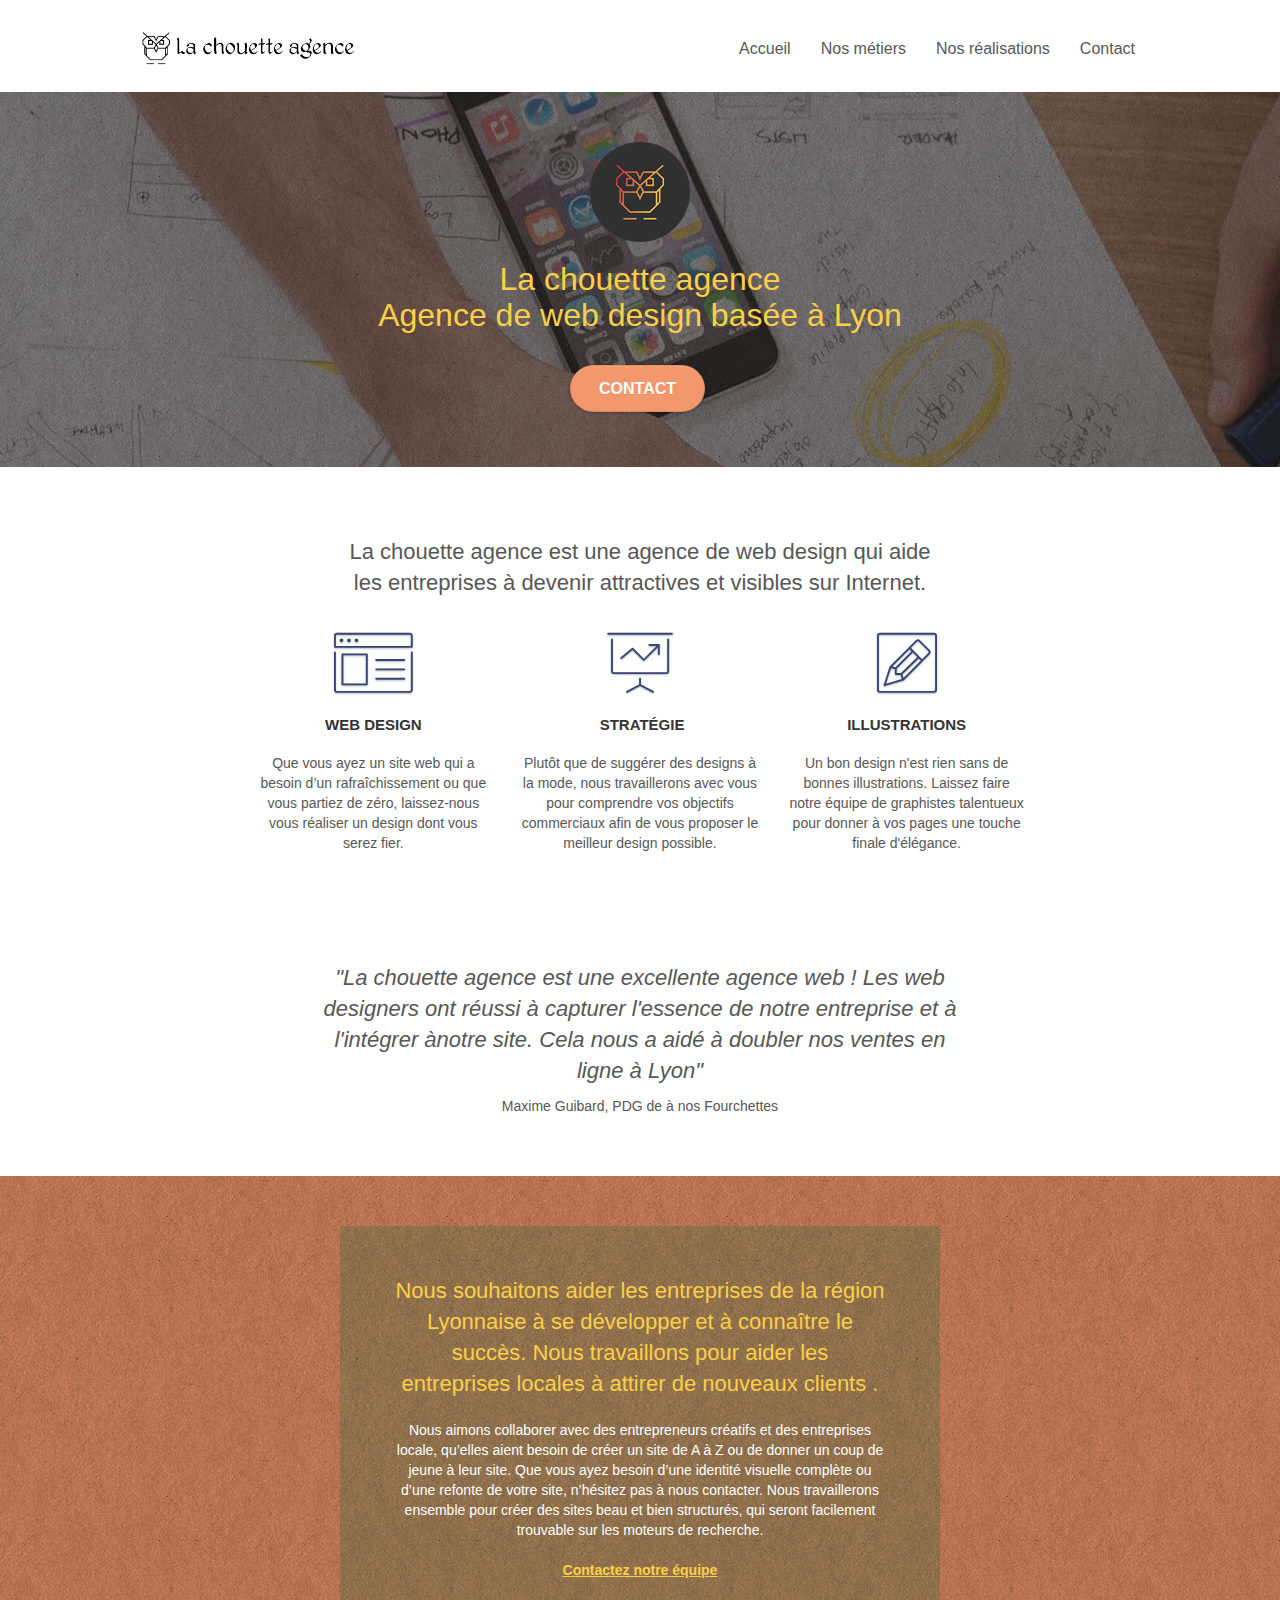
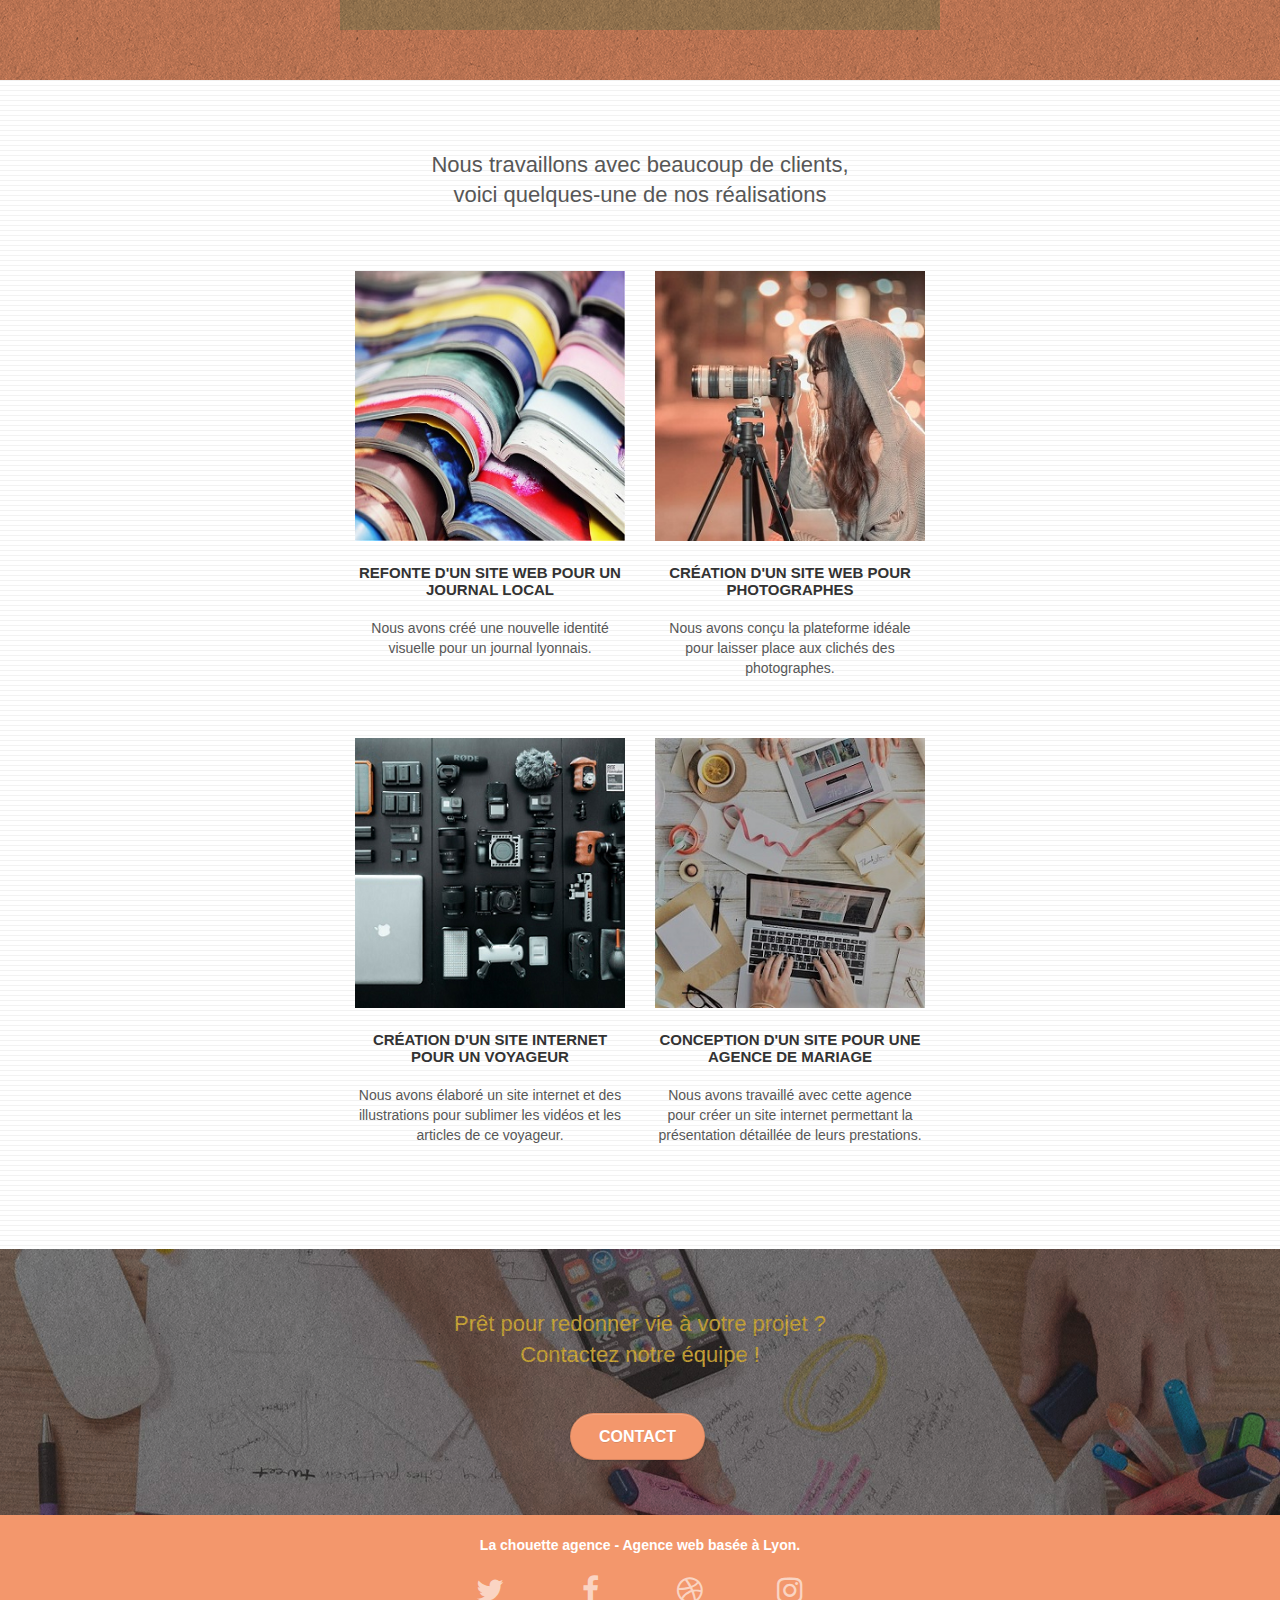
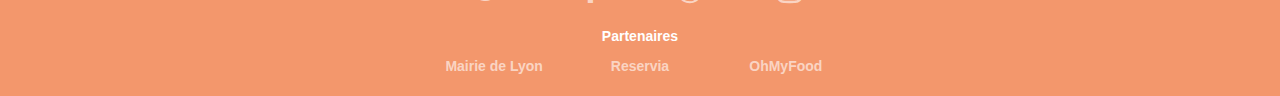
==== index.html @ bf071e31 "modification footer" ====
<!doctype html> 
<html lang="fr">
<head>
	<title>La Chouette Agence - Agence de Web Design à Lyon</title>
   
	<meta charset="utf-8">
    <meta name="description" content="La chouette agence est une entreprise de web design à Lyon qui aide les entreprises à devenir attractives et visibles sur Internet">
    <meta name="viewport" content="width=device-width, initial-scale=1.0, viewport-fit=cover">
	<meta name="robots" content="index, follow">

	<link rel="shortcut icon" type="image/ico" href="favicon.ico">    
	<link rel="canonical" href="https://marysau.github.io/MaryleneSaurat_4_16022021/"/>
	
	<link rel="stylesheet" type="text/css" href="./css/bootstrap.css">
	<link rel="stylesheet" type="text/css" href="style.css">
	<link rel="stylesheet" type="text/css" href="./css/font-awesome.css">
	<link rel="stylesheet" type="text/css" href="./css/et-line.css">
    
<!-- Analytics -->
 
<!-- Analytics END -->  
</head>

<body>
<!-- Principal conteneur -->
<div class="page-container">

<!-- bloc-0 -->
<header class="bloc bgc-white l-bloc " id="bloc-0">
	<div class="container bloc-sm">
		<nav class="navbar row">
			<div class="navbar-header">
				<a class="navbar-brand" href="index.html"><img src="img/la-chouette-agence.jpg" alt="Logo de La chouette agence" height="40" /></a>
				<!--<button id="nav-toggle" type="button" class="ui-navbar-toggle navbar-toggle" data-toggle="collapse" data-target=".navbar-1"><span class="sr-only">Toggle navigation</span><span class="icon-bar"></span><span class="icon-bar"></span><span class="icon-bar"></span></button>-->
			</div>
			<div class="collapse navbar-collapse navbar-1 special-dropdown-nav">
				<ul class="site-navigation nav navbar-nav">
					<li><a href="index.html">Accueil</a></li>
					<li><a href="#bloc-2-services">Nos métiers</a></li>
					<li><a href="#bloc-4-portfolio">Nos réalisations</a></li>
					<li><a href="contact.html">Contact</a></li>
				</ul>
			</div>
		</nav>
	</div>
</header>
<!-- bloc-0 END -->

<!-- bloc-1-presentation -->
<section class="bloc bgc-dark-slate-blue bg-banniere d-bloc bg-t-edge bloc-bg-texture texture-paper b-parallax" id="bloc-1-hero">
	<div class="container bloc-lg">
		<div class="row tight-width-whitespace">
			<div class="col-sm-12">
				<img src="img/logo-la-chouette-agence.jpg" class="center-block image-resize-mode" width="100" alt="Logo de La chouette agence"/>
				<h1 class="text-center hero-bloc-text tc-yellow">
					La chouette agence
					<br>
					Agence de web design basée à Lyon 
				</h1>
				<div class="text-center">
					<a href="contact.html" class="btn btn-lg btn-clean btn-rd cta-hero btn-atomic-tangerine" id="cta-hero">Contact</a>
				</div>
			</div>
		</div>
	</div>
</section>
<!-- bloc-1-presentation END -->

<!-- bloc-2-services -->
<section class="bloc bgc-white l-bloc" id="bloc-2-services">
	<div class="container bloc-md">
		<div class="row">
			<div class="col-sm-12 text-center">
				<h2>
					La chouette agence est une agence de web design qui aide <br>les entreprises à devenir attractives et visibles sur Internet.
				</h2>
			</div>
		</div>
		<div class="row voffset-lg med-width-whitespace">
			<div class="col-sm-4">
				<div class="text-center">
					<span class="et-icon-browser sm-shadow icon-dark-slate-blue icons icon-lg"></span>
				</div>
				<h3 class="mg-md text-center">
					Web design
				</h3>
				<p class="text-center ">
					Que vous ayez un site web qui a besoin d&rsquo;un rafraîchissement ou que vous partiez de zéro, laissez-nous vous réaliser un design dont vous serez fier.
				</p>
			</div>
			<div class="col-sm-4">
				<div class="text-center">
					<span class="et-icon-presentation sm-shadow icon-dark-slate-blue icons icon-lg"></span>
				</div>
				<h3 class="mg-md text-center">
					&nbsp;Stratégie
				</h3>
				<p class="text-center ">
					Plutôt que de suggérer des designs à la mode, nous travaillerons avec vous pour comprendre vos objectifs commerciaux afin de vous proposer le meilleur design possible.<br>
				</p>
			</div>
			<div class="col-sm-4">
				<div class="text-center">
					<span class="et-icon-edit sm-shadow icon-dark-slate-blue icons icon-lg"></span>
				</div>
				<h3 class="mg-md text-center">
					Illustrations
				</h3>
				<p class="text-center ">
					Un bon design n'est rien sans de bonnes illustrations. Laissez faire notre équipe de graphistes talentueux pour donner à vos pages une touche finale d'élégance.
				</p>
			</div>
		</div>
		<div class="row voffset-lg voffset">
			<div class="col-xs-12 col-md-8 col-md-offset-2 text-center">
				<h2>
					<em>
					"La chouette agence est une excellente agence web !
					Les web designers ont réussi à capturer l'essence de notre entreprise et à l'intégrer ànotre site.
					Cela nous a aidé à doubler nos ventes en ligne à Lyon"
					</em>
				</h2>
				<p>Maxime Guibard, PDG de à nos Fourchettes</p>
			</div>
		</div>
	</div>
</section>
<!-- bloc-2-services END -->

<!-- bloc-3-what-i-do -->
<section class="bloc tc-white bgc-atomic-tangerine bg-presentation d-bloc bloc-bg-texture texture-paper b-parallax" id="bloc-3-what-i-do">
	<div class="container bloc-lg">
		<div class="row tight-width-whitespace black-background">
			<div class="col-sm-12">
				<h2 class="mg-md text-center tc-yellow">
					Nous souhaitons aider les entreprises de la région Lyonnaise à se développer et à connaître le succès. Nous travaillons pour aider les entreprises locales à attirer de nouveaux clients .<br>
				</h2>
				<p class="text-center white">
					Nous aimons collaborer avec des entrepreneurs créatifs et des entreprises locale, qu’elles aient besoin de créer un site de A à Z ou de donner un coup de jeune à leur site. Que vous ayez besoin d’une identité visuelle complète ou d’une refonte de votre site, n’hésitez pas à nous contacter. Nous travaillerons ensemble pour créer des sites beau et bien structurés, qui seront facilement trouvable sur les moteurs de recherche. <br><br><a class="tc-yellow bold-link" href="page2.html">Contactez notre équipe</a><br>
				</p>
			</div>
		</div>
	</div>
</section>
<!-- bloc-3-what-i-do END -->

<!-- bloc-4-portfolio -->
<section class="bloc bgc-white bg-lines-h2-bg bg-repeat l-bloc" id="bloc-4-portfolio">
	<div class="container bloc-lg">
		<div class="row">
			<div class="col-sm-12 text-center">
				<h2>
					Nous travaillons avec beaucoup de clients,<br> voici quelques-une de nos réalisations
				</h2>
			</div>
		</div>
		<div class="row tight-width-whitespace portfolio-row">
			<div class="col-sm-6">
				<a href="#" data-lightbox="img/image-journaux.jpg" data-gallery-id="gallery-1" data-caption="Refonte d'un site web pour un journal local" data-frame="snapshot-lb">
					<img src="img/image-journaux.jpg" alt="Image de journaux" loading="lazy" class="img-responsive portfolio-thumb"/>
				</a>
				<h3 class="mg-md text-center">
					Refonte d'un site web pour un journal local
				</h3>
				<p class="text-center">
					Nous avons créé une nouvelle identité visuelle pour un journal lyonnais.
				</p>
			</div>
			<div class="col-sm-6">
				<a href="#" data-lightbox="img/image-photographe.jpg" data-gallery-id="gallery-1" data-caption="Création d'un site web pour photographes" data-frame="snapshot-lb">
					<img src="img/image-photographe.jpg" alt="Image d'une photographe" loading="lazy" class="img-responsive portfolio-thumb"/>
				</a>
				<h3 class="mg-md text-center">
					Création d'un site web pour photographes
				</h3>
				<p class="text-center">
					Nous avons conçu la plateforme idéale pour laisser place aux clichés des photographes.
				</p>
			</div>
		</div>
		<div class="row tight-width-whitespace portfolio-row">
			<div class="col-sm-6">
				<a href="#" data-lightbox="img/image-materiel-voyage.jpg" data-gallery-id="gallery-1" data-caption="Création d'un site internet pour un voyageur" data-frame="snapshot-lb">
					<img src="img/image-materiel-voyage.jpg" alt="Image de matériel de voyage" loading="lazy" class="img-responsive portfolio-thumb"/>
				</a>
				<h3 class="mg-md text-center">
					Création d'un site internet pour un voyageur
				</h3>
				<p class="text-center">
					Nous avons élaboré un site internet et des illustrations pour sublimer les vidéos et les articles de ce voyageur.
				</p>
			</div>
			<div class="col-sm-6">
				<a href="#" data-lightbox="img/image-agence-mariage.jpg" data-gallery-id="gallery-1" data-caption="Conception d'un site pour une agence de mariage" data-frame="snapshot-lb">
					<img src="img/image-agence-mariage.jpg" alt="Image d'un bureau avec matériel de travail" loading="lazy" class="img-responsive portfolio-thumb"/>
				</a>
				<h3 class="mg-md text-center">
					Conception d'un site pour une agence de mariage
				</h3>
				<p class="text-center">
					Nous avons travaillé avec cette agence pour créer un site internet permettant la présentation détaillée de leurs prestations.
				</p>
			</div>
		</div>
	</div>
</section>
<!-- bloc-4-portfolio END -->

<!-- bloc-5-cta -->
<section class="bloc bgc-dark-slate-blue bg-banniere d-bloc bloc-bg-texture texture-paper" id="bloc-5-cta">
	<div class="container bloc-lg">
		<div class="row">
			<h2 class="mg-md text-center tc-yellow">
				Prêt pour redonner vie à votre projet ?<br>Contactez notre équipe !
			</h2>
			<div class="col-sm-12 text-center">
				<a href="contact.html" class="btn btn-atomic-tangerine btn-clean btn-rd btn-lg cta-hero">Contact</a>
			</div>
		</div>
	</div>
</section>
<!-- bloc-5-cta END -->

<!-- Footer - bloc-8 -->
<footer class="bloc bgc-atomic-tangerine d-bloc" id="bloc-8">
	<div class="container bloc-sm">
		<div class="row">
			<div class="col-sm-12">
				<p class="text-center white bold">
					La chouette agence - Agence web basée à Lyon.<br>
				</p>
				<div class="row row-no-gutters social">
					<div class="col-sm-3">
						<div class="text-center">
							<a class="social" href="https://www.twitter.com" title="Twitter"><span class="fa fa-twitter icon-md"></span></a>
						</div>
					</div>
					<div class="col-sm-3">
						<div class="text-center">
							<a class="social" href="https://www.facebook.com" title="Facebook" target="_blank" rel="noreferrer noopener"><span class="fa fa-facebook icon-md"></span></a>
						</div>
					</div>
					<div class="col-sm-3">
						<div class="text-center">
							<a class="social" href="https://www.dribbble.com" title="Dribble" target="_blank" rel="noreferrer noopener"><span class="fa fa-dribbble icon-md"></span></a>
						</div>
					</div>
					<div class="col-sm-3">
						<div class="text-center">
							<a class="social" href="https://www.instagram.com" title="Instagram" target="_blank" rel="noreferrer noopener"><span class="fa fa-instagram icon-md"></span></a>
						</div>
					</div>
				</div>
			</div>
			<!--<div class="row">-->
			<div class="col-sm-12 ">
				<p class="text-center white bold">
					Partenaires
				</p>
				<div class="row row-no-gutters partenaire">
					<div class="col-sm-3">
						<div class="text-center">
							<a class="partenaire-a" href="#" title="Mairie de Lyon" target="_blank" rel="noreferrer noopener">Mairie de Lyon</a>
						</div>
					</div>
					<div class="col-sm-3">
						<div class="text-center">
							<a class="partenaire-a" href="#" title="Reservia" target="_blank" rel="noreferrer noopener">Reservia</a>
						</div>
					</div>
					<div class="col-sm-3">
						<div class="text-center">
							<a class="partenaire-a" href="#" title="OhMyFood" target="_blank" rel="noreferrer noopener">OhMyFood</a>
						</div>
					</div>
				</div>	
			</div>
		</div>
	</div>
</footer>
<!-- Footer - bloc-8 END -->
</div>
<!-- Principal conteneur END -->
 
<!-- JavaScript -->
<script src="./js/jquery-2.1.0.js" defer></script>
<script src="./js/bootstrap.js" defer></script>
<script src="./js/blocs.js" defer></script>
<script src="./js/jquery.touchSwipe.js" defer></script>
<script src="./js/gmaps.js" defer></script>
<!-- JavaScript END -->

</body>
</html>
---- style.css ----
body {
    margin: 0;
    padding: 0;
    background: #FFF;
    overflow-x: hidden;
    -webkit-font-smoothing: antialiased;
    -moz-osx-font-smoothing: grayscale;
}

a,
button {
    transition: all .3s ease-in-out;
    outline: none!important;
}

a:hover {
    text-decoration: none;
    cursor: pointer;
}

#page-loading-blocs-notifaction {
    position: fixed;
    top: 0;
    bottom: 0;
    width: 100%;
    z-index: 100000;
    background: #FFFFFF url("img/pageload-spinner.gif") no-repeat center center;
}

.bloc {
    width: 100%;
    clear: both;
    background: 50% 50% no-repeat;
    padding: 0 50px;
    -webkit-background-size: cover;
    -moz-background-size: cover;
    -o-background-size: cover;
    background-size: cover;
    position: relative;
}

.bloc .container {
    padding-left: 0;
    padding-right: 0;
}

.bloc-lg {
    padding: 50px 50px;
}

.bloc-md {
    padding: 50px;
}

.bloc-sm {
    padding: 20px 50px;
}

.bg-center,
.bg-l-edge,
.bg-r-edge,
.bg-t-edge,
.bg-b-edge,
.bg-tl-edge,
.bg-bl-edge,
.bg-tr-edge,
.bg-br-edge,
.bg-repeat {
    -webkit-background-size: auto!important;
    -moz-background-size: auto!important;
    -o-background-size: auto!important;
    background-size: auto!important;
}

.bg-repeat {
    background: repeat;
}

.bg-t-edge {
    background: top no-repeat;
}

.bloc-bg-texture::before {
    content: "";
    background-size: 2px 2px;
    position: absolute;
    top: 0;
    bottom: 0;
    left: 0;
    right: 0;
}

.texture-paper::before {
    background: url("img/texture-paper.jpg");
    background-size: 280px 280px;
}

.b-parallax {
    background-attachment: fixed;
}

.d-bloc {
    color: rgba(255, 255, 255, .7);
}

.d-bloc button:hover {
    color: rgba(255, 255, 255, .9);
}

.d-bloc .icon-round,
.d-bloc .icon-square,
.d-bloc .icon-rounded,
.d-bloc .icon-semi-rounded-a,
.d-bloc .icon-semi-rounded-b {
    border-color: rgba(255, 255, 255, .9);
}

.d-bloc .divider-h span {
    border-color: rgba(255, 255, 255, .2);
}

.d-bloc .a-btn,
.d-bloc .navbar a,
.d-bloc .navbar-brand,
.d-bloc a .icon-sm,
.d-bloc a .icon-md,
.d-bloc a .icon-lg,
.d-bloc a .icon-xl,
.d-bloc h1 a,
.d-bloc h2 a,
.d-bloc h3 a,
.d-bloc h4 a,
.d-bloc h5 a,
.d-bloc h6 a,
.d-bloc p a {
    color: rgba(255, 255, 255, .6);
}

.d-bloc .a-btn:hover,
.d-bloc .navbar a:hover,
.d-bloc .navbar-brand:hover,
.d-bloc a:hover .icon-sm,
.d-bloc a:hover .icon-md,
.d-bloc a:hover .icon-lg,
.d-bloc a:hover .icon-xl,
.d-bloc h1 a:hover,
.d-bloc h2 a:hover,
.d-bloc h3 a:hover,
.d-bloc h4 a:hover,
.d-bloc h5 a:hover,
.d-bloc h6 a:hover,
.d-bloc p a:hover {
    color: rgba(255, 255, 255, 1);
}

.d-bloc .navbar-toggle .icon-bar {
    background: rgba(255, 255, 255, 1);
}

.d-bloc .btn-wire,
.d-bloc .btn-wire:hover {
    color: rgba(255, 255, 255, 1);
    border-color: rgba(255, 255, 255, 1);
}

.d-bloc .panel {
    color: rgba(0, 0, 0, .5);
}

.d-bloc .panel button:hover {
    color: rgba(0, 0, 0, .7);
}

.d-bloc .panel icon {
    border-color: rgba(0, 0, 0, .7);
}

.d-bloc .panel .divider-h span {
    border-color: rgba(0, 0, 0, .1);
}

.d-bloc .panel .a-btn {
    color: rgba(0, 0, 0, .6);
}

.d-bloc .panel .a-btn:hover {
    color: rgba(0, 0, 0, 1);
}

.d-bloc .panel .btn-wire,
.d-bloc .panel .btn-wire:hover {
    color: rgba(0, 0, 0, .7);
    border-color: rgba(0, 0, 0, .3);
}

.d-bloc .panel,
.l-bloc {
    color: rgba(0, 0, 0, .5);
}

.d-bloc .panel button:hover,
.l-bloc button:hover {
    color: rgba(0, 0, 0, .7);
}

.l-bloc .icon-round,
.l-bloc .icon-square,
.l-bloc .icon-rounded,
.l-bloc .icon-semi-rounded-a,
.l-bloc .icon-semi-rounded-b {
    border-color: rgba(0, 0, 0, .7);
}

.d-bloc .panel .divider-h span,
.l-bloc .divider-h span {
    border-color: rgba(0, 0, 0, .1);
}

.d-bloc .panel .a-btn,
.l-bloc .a-btn,
.l-bloc .navbar a,
.l-bloc .navbar-brand,
.l-bloc a .icon-sm,
.l-bloc a .icon-md,
.l-bloc a .icon-lg,
.l-bloc a .icon-xl,
.l-bloc h1 a,
.l-bloc h2 a,
.l-bloc h3 a,
.l-bloc h4 a,
.l-bloc h5 a,
.l-bloc h6 a,
.l-bloc p a {
    color: rgba(0, 0, 0, .6);
}

.d-bloc .panel .a-btn:hover,
.l-bloc .a-btn:hover,
.l-bloc .navbar a:hover,
.l-bloc .navbar-brand:hover,
.l-bloc a:hover .icon-sm,
.l-bloc a:hover .icon-md,
.l-bloc a:hover .icon-lg,
.l-bloc a:hover .icon-xl,
.l-bloc h1 a:hover,
.l-bloc h2 a:hover,
.l-bloc h3 a:hover,
.l-bloc h4 a:hover,
.l-bloc h5 a:hover,
.l-bloc h6 a:hover,
.l-bloc p a:hover {
    color: rgba(0, 0, 0, 1);
}

.l-bloc .navbar-toggle .icon-bar {
    color: rgba(0, 0, 0, .6);
}

.d-bloc .panel .btn-wire,
.d-bloc .panel .btn-wire:hover,
.l-bloc .btn-wire,
.l-bloc .btn-wire:hover {
    color: rgba(0, 0, 0, .7);
    border-color: rgba(0, 0, 0, .3);
}

.voffset {
    margin-top: 30px;
}

.voffset-lg {
    margin-top: 80px;
}

.row-no-gutters {
    margin-right: 0;
    margin-left: 0;
}

.row.row-no-gutters > [class^="col-"],
.row.row-no-gutters > [class*=" col-"] {
    padding-right: 0;
    padding-left: 0;
}

#bloc-1-hero h1 {
    font-size: 32px;
}

.navbar {
    margin-bottom: 0;
    z-index: 1;
}

.navbar-brand {
    height: auto;
    padding: 3px 15px;
    font-size: 25px;
    font-weight: normal;
    font-weight: 600;
    line-height: 44px;
}

.navbar-brand img {
    max-height: 200px;
    margin: 0 5px 0 0;
    display: inline;
}

.navbar-brand img[src$=svg] {
    min-width: 100px;
}

.nav-center .navbar-brand img {
    margin: 0;
}

.navbar .nav {
    padding-top: 2px;
    margin-right: -16px;
    float: right;
    z-index: 1;
}

.nav > li {
    float: left;
    margin-top: 4px;
    font-size: 16px;
}

.navbar-nav .open .dropdown-menu > li > a {
    text-align: inherit;
}

.nav > li a:hover,
.nav > li a:focus {
    background: transparent;
}

.navbar-toggle {
    margin: 10px 10px 0 0;
    border: 0px;
}

.navbar-toggle:hover {
    background: transparent!important;
}

.navbar-toggle .icon-bar {
    background-color: rgba(0, 0, 0, .5);
    width: 26px;
}

.nav-invert .navbar .nav {
    float: left;
}

.nav-invert .navbar-header,
.nav-invert .navbar-brand {
    float: right;
    position: relative;
    z-index: 2;
}

@media (min-width: 768px) {
    .site-navigation {
        position: absolute;
        top: 50%;
        right: 20px;
        transform: translate(0, -50%);
        -webkit-transform: translateY(-50%);
    }
    .nav > li .dropdown-menu a,
    .nav > li .dropdown-menu a:hover {
        color: #484848;
    }
    .nav-invert .site-navigation {
        left: 0;
        right: 0;
    }
    .nav-center {
        text-align: center;
    }
    .nav-center .navbar-header {
        width: 100%;
    }
    .nav-center .navbar-header,
    .nav-center .navbar-brand,
    .nav-center .nav > li {
        float: none;
        display: inline-block;
    }
    .nav-center .site-navigation {
        position: relative;
        width: 100%;
        right: 0;
        margin-right: 0px;
        margin-top: 20px;
    }
    .nav-center.mini-nav .navbar-toggle {
        float: none;
        margin: 10px auto 0;
    }
}

.nav > li > .dropdown a {
    background: none!important;
    display: block;
    padding: 14px 15px;
}

nav .caret {
    margin: 0 5px;
}

.dropdown-menu .dropdown-menu {
    top: -8px;
    left: 100%;
}

.dropdown-menu .dropmenu-flow-right {
    top: 100%;
    left: 0;
    margin-left: -1px;
    border-top-left-radius: 0;
    border-top-right-radius: 0;
}

.dropdown-menu .dropdown span {
    border: 4px solid black;
    border-top-color: transparent;
    border-right-color: transparent;
    border-bottom-color: transparent;
    margin: 6px -5px 0 0!important;
    float: right;
}

.mg-md {
    margin-top: 10px;
    margin-bottom: 20px;
}

.mg-lg {
    margin-top: 10px;
    margin-bottom: 40px;
}

.btn {
    margin: 0 5px 5px 0;
}

.btn.pull-right {
    margin: 0 0 5px 5px;
}

.btn-d,
.btn-d:hover,
.btn-d:focus {
    color: #FFF;
    background: rgba(0, 0, 0, .3);
}

button {
    outline: none!important;
}

.btn-rd {
    border-radius: 40px;
}

.btn-clean {
    border: 1px solid rgba(0, 0, 0, .08);
    border-bottom-color: rgba(0, 0, 0, .1);
    text-shadow: 0 1px 0 rgba(0, 0, 1, .1);
    box-shadow: 0 1px 3px rgba(0, 0, 1, .25), inset 0 1px 0 0 rgba(255, 255, 255, .15);
}

.icon-md {
    font-size: 30px!important;
}

.icon-lg {
    font-size: 60px!important;
}

.sm-shadow {
    text-shadow: 0 1px 2px rgba(0, 0, 0, .3);
}

.panel-sq,
.panel-sq .panel-heading,
.panel-sq .panel-footer {
    border-radius: 0;
}

.panel-rd {
    border-radius: 30px;
}

.panel-rd .panel-heading {
    border-radius: 29px 29px 0 0;
}

.panel-rd .panel-footer {
    border-radius: 0 0 29px 29px;
}

.form-control {
    border-color: rgba(0, 0, 0, .1);
    box-shadow: none;
}

.scrollToTop {
    width: 40px;
    height: 40px;
    position: fixed;
    bottom: 20px;
    right: 20px;
    opacity: 0;
    z-index: 500;
    transition: all .3s ease-in-out;
}

.scrollToTop span {
    margin-top: 6px;
}

.showScrollTop {
    font-size: 14px;
    opacity: 1;
}

a[data-lightbox] {
    position: relative;
    display: block;
    text-align: center;
}

a[data-lightbox]:hover::before {
    content: "+";
    font-family: "HelveticaNeue-Light", "Helvetica Neue Light", "Helvetica Neue", Helvetica, Arial;
    font-size: 32px;
    width: 50px;
    height: 50px;
    margin-left: -25px;
    border-radius: 50%;
    background: rgba(0, 0, 0, .6);
    color: #FFF;
    font-weight: 100;
    z-index: 1;
    position: absolute;
    top: 50%;
    transform: translateY(-50%);
    -webkit-transform: translateY(-50%);
}

a[data-lightbox]:hover img {
    opacity: 0.6;
    -webkit-animation-fill-mode: none;
    animation-fill-mode: none;
}

#lightbox-modal {
    display: flex;
    align-items: center;
}

#lightbox-modal .modal-dialog {
    width: 90%;
    max-width: 900px;
    margin: 0 auto 0;
}

#lightbox-modal .modal-dialog img {
    max-height: 90vh;
    margin: 0 auto;
}

.lightbox-caption {
    padding: 20px;
    color: #FFF;
    background: rgba(0, 0, 0, .5);
    position: absolute;
    left: 15px;
    right: 15px;
    bottom: 5px;
}

.close-lightbox {
    color: #FFF;
    font-size: 30px;
    position: absolute;
    top: 20px;
    right: 20px;
    z-index: 20;
    background: rgba(0, 0, 0, .5);
    border: none;
    line-height: 30px;
    padding: 0 9px 5px;
    opacity: 0.3;
}

.close-lightbox:hover,
.next-lightbox:hover,
.prev-lightbox:hover {
    opacity: 1.0;
    color: #FFF;
}

.next-lightbox,
.prev-lightbox {
    font-size: 20px;
    color: rgba(255, 255, 255, .9);
    background: rgba(0, 0, 0, .5);
    transition: all .2s ease-in-out;
    position: absolute;
    top: 45%;
    z-index: 1;
    opacity: 0.4;
}

.next-lightbox {
    padding: 6px 8px 1px 13px;
    right: 25px;
}

.prev-lightbox {
    padding: 6px 13px 1px 10px;
    left: 25px;
}

.snapshot-lb .modal-body {
    padding-bottom: 45px;
}

.snapshot-lb .lightbox-caption {
    padding: 0;
    color: rgba(0, 0, 0, .5);
    background: none;
}

h1,
h2,
h3,
h4,
h5,
h6,
p,
label,
.btn,
a {
    font-family: "helvetica";
    font-weight: 400;
    color: #575757!important;
}

.container {
    max-width: 1000px;
}

.hero-bloc-text {
    font-size: 38px;
}

.hero-bloc-text-sub {
    font-size: 36px;
}

.statement-bloc-text {
    line-height: 26px;
    font-style: italic;
    font-size: 20px;
    text-align: center;
    font-weight: lighter;
    max-width: 520px;
    margin: auto auto auto auto;
}

p {
    font-size: 14px;
}

.tight-width-whitespace {
    max-width: 600px;
    margin: auto auto auto auto;
}

.h1 {
    font-size: 20px;
    font-family: "Open Sans";
}

.cta-hero {
    margin-top: 22px;
    color: #FFFFFF!important;
    text-transform: uppercase;
    padding: 12px 28px 12px 28px;
    font-size: 16px;
    font-weight: 700;
}

.social {
    max-width: 400px;
    margin: 20px auto 20px auto;
}

.partenaire {
    max-width: 500px;
    margin: auto auto auto auto;
    display: flex;
    justify-content: space-evenly;
}

.partenaire-a {
    color: rgba(255, 255, 255, .6)!important;
    font-weight: bold;
}

.partenaire-a:hover {
    color: white!important;
}

h2 {
    font-size: 22px;
    line-height: 1.4em;
}

h3 {
    font-size: 15px;
    text-transform: uppercase;
    font-weight: 700;
    color: #333333!important;
}

.med-width-whitespace {
    max-width: 800px;
    margin: auto auto auto auto;
    box-shadow: 0px 0px 0px #000000;
}

h1 {
    color: #333333!important;
}

h4 {
    color: #333333!important;
}

.icons {
    margin-bottom: 14px;
    margin-top: 24px;
}

.white {
    color: #FFFFFF!important;
}

.portfolio-thumb {
    margin-bottom: 24px;
}

.portfolio-row {
    margin-bottom: 44px;
    margin-top: 50px;
}

.avatar {
    box-shadow: 0px 4px 9px rgba(0, 0, 0, 0.3);
}

.black-background {
    background-color: rgba(165, 147, 99, 0.7);
    padding: 40px 40px 40px 40px;
}

.bold-link {
    font-weight: 900;
    text-decoration: underline!important;
}

.bold {
    font-weight: bold;
}

.bgc-white {
    background-color: #FFFFFF;
}

.bgc-dark-slate-blue {
    background-color: #364577;
}

.bgc-atomic-tangerine {
    background-color: #F3976C;
}

.tc-white {
    color: #F3976C!important;
}

.tc-yellow {
    color: #FCCF47!important;
}

.btn-atomic-tangerine {
    background: #F3976C;
    color: #FFFFFF!important;
}

.btn-atomic-tangerine:hover {
    background: #c27956!important;
    color: #FFFFFF!important;
}

.ltc-white {
    color: #FFFFFF!important;
}

.ltc-white:hover {
    color: #cccccc!important;
}

.ltc-atomic-tangerine {
    color: #F3976C!important;
}

.ltc-atomic-tangerine:hover {
    color: #c27956!important;
}

.icon-dark-slate-blue {
    color: #364577!important;
    border-color: #364577!important;
}

.bg-dots-bg {
    background-image: url("img/dots-bg.jpg");
}

.bg-lines-h2-bg {
    background-image: url("img/lines-h2-bg.jpg");
}

.bg-banniere {
    background-image: url("img/la-chouette-agence-banniere.jpg");
}

.bg-presentation {
    background-image: url("img/image-de-presentation.jpg");
}

@media (max-width: 1024px) {
    .bloc {
        padding-left: 20px;
        padding-right: 20px;
    }
    .bloc.full-width-bloc,
    .bloc-tile-2.full-width-bloc .container,
    .bloc-tile-3.full-width-bloc .container,
    .bloc-tile-4.full-width-bloc .container {
        padding-left: 0;
        padding-right: 0;
    }
}

@media (max-width: 992px) and (min-width: 768px) {
    .navbar .nav {
        max-width: 80%
    }
    .nav-center.navbar .nav {
        max-width: 100%
    }
}

@media only screen and (min-device-width: 768px) and (max-device-width: 1024px) and (orientation: landscape) {
    .b-parallax {
        background-attachment: scroll;
    }
}

@media only screen and (min-device-width: 1024px) and (max-device-width: 1366px) and (-webkit-min-device-pixel-ratio: 1.5) {
    .b-parallax {
        background-attachment: scroll;
    }
}

@media (max-width: 991px) {
    .container {
        width: 100%;
    }
    .b-parallax {
        background-attachment: scroll;
    }
    .page-container,
    #hero-bloc {
        overflow-x: hidden;
        position: relative;
    }
    .bloc {
        padding-left: constant(safe-area-inset-left);
        padding-right: constant(safe-area-inset-right);
    }
    .bloc-group,
    .bloc-group .bloc {
        display: block;
        width: 100%;
    }
    .bloc-fill-screen .fill-bloc-top-edge,
    .bloc-fill-screen .fill-bloc-bottom-edge {
        padding: 0 20px;
        padding-left: constant(safe-area-inset-left);
        padding-right: constant(safe-area-inset-right);
    }
}

@media (max-width: 767px) {
    .page-container {
        overflow-x: hidden;
        position: relative;
    }
    h1,
    h2,
    h3,
    h4,
    h5,
    h6,
    p,
    #disqus_thread {
        padding-left: 10px!important;
        padding-right: 10px!important;
    }
    .b-parallax {
        background-attachment: scroll;
    }
    .navbar .nav {
        padding-top: 0;
        border-top: 1px solid rgba(0, 0, 0, .2);
        float: none!important;
    }
    .navbar.row {
        margin-left: 0;
        margin-right: 0;
    }
    .site-navigation {
        position: inherit;
        transform: none;
        -webkit-transform: none;
        -ms-transform: none;
    }
    .nav > li {
        margin-top: 0;
        border-bottom: 1px solid rgba(0, 0, 0, .1);
        background: rgba(0, 0, 0, .05);
        text-align: left;
        padding-left: 15px;
        width: 100%;
    }
    .nav > li:hover {
        background: rgba(0, 0, 0, .08);
    }
    .dropdown .dropdown a .caret {
        float: none;
        margin: 5px 0 0 10px!important;
        border: 4px solid black;
        border-bottom-color: transparent;
        border-right-color: transparent;
        border-left-color: transparent;
    }
    #hero-bloc .navbar .nav {
        background: rgba(0, 0, 0, .8);
    }
    #hero-bloc .navbar .nav a {
        color: rgba(255, 255, 255, .6);
    }
    .hero {
        padding: 50px 0;
    }
    .hero-nav {
        left: -1px;
        right: -1px;
    }
    .navbar-collapse {
        padding: 0;
        overflow-x: hidden;
        -webkit-box-shadow: none;
        box-shadow: none;
    }
    .navbar-brand img {
        max-height: 40px;
        width: auto;
    }
    .nav-invert .navbar-header {
        float: none;
        width: 100%;
    }
    .nav-invert .navbar-toggle {
        float: left;
        margin-left: 10px;
    }
    .bloc {
        padding-left: 0;
        padding-right: 0;
    }
    .bloc-xxl,
    .bloc-xl,
    .bloc-lg {
        padding: 40px 0;
    }
    .bloc-sm,
    .bloc-md {
        padding-left: 0;
        padding-right: 0;
    }
    .bloc-tile-2 .container,
    .bloc-tile-3 .container,
    .bloc-tile-4 .container,
    .bloc-fill-screen .fill-bloc-top-edge,
    .bloc-fill-screen .fill-bloc-bottom-edge {
        padding-left: 0;
        padding-right: 0;
    }
    .a-block {
        padding: 0 10px;
    }
    .btn-dwn {
        display: none;
    }
    .voffset {
        margin-top: 5px;
    }
    .voffset-md {
        margin-top: 20px;
    }
    .voffset-lg {
        margin-top: 30px;
    }
    form {
        padding: 5px;
    }
    .close-lightbox {
        display: inline-block;
    }
    .blocsapp-device-iphone5 {
        background-size: 216px 425px;
        padding-top: 60px;
        width: 216px;
        height: 425px;
    }
    .blocsapp-device-iphone5 img {
        width: 180px;
        height: 320px;
    }
}

@media (max-width: 400px) {
    .bloc {
        padding-left: 0;
        padding-right: 0;
    }
}

@media (max-width: 767px) {
    .bloc-mob-center-text {
        text-align: center;
    }
}
---- css/et-line.css ----
@font-face {
    font-family: et-line;
    src:    url(../fonts/et-line.eot);
    src:    url(../fonts/et-line.eot?#iefix) format('embedded-opentype'), 
            url(../fonts/et-line.woff) format('woff'), 
            url(../fonts/et-line.ttf) format('truetype'), 
            url(../fonts/et-line.svg#et-line) format('svg');
    font-weight: 400;
    font-style: normal
}

.et-icon-adjustments,
.et-icon-alarmclock,
.et-icon-anchor,
.et-icon-aperture,
.et-icon-attachment,
.et-icon-bargraph,
.et-icon-basket,
.et-icon-beaker,
.et-icon-bike,
.et-icon-book-open,
.et-icon-briefcase,
.et-icon-browser,
.et-icon-calendar,
.et-icon-camera,
.et-icon-caution,
.et-icon-chat,
.et-icon-circle-compass,
.et-icon-clipboard,
.et-icon-clock,
.et-icon-cloud,
.et-icon-compass,
.et-icon-desktop,
.et-icon-dial,
.et-icon-document,
.et-icon-documents,
.et-icon-download,
.et-icon-dribbble,
.et-icon-edit,
.et-icon-envelope,
.et-icon-expand,
.et-icon-facebook,
.et-icon-flag,
.et-icon-focus,
.et-icon-gears,
.et-icon-genius,
.et-icon-gift,
.et-icon-global,
.et-icon-globe,
.et-icon-googleplus,
.et-icon-grid,
.et-icon-happy,
.et-icon-hazardous,
.et-icon-heart,
.et-icon-hotairballoon,
.et-icon-hourglass,
.et-icon-key,
.et-icon-laptop,
.et-icon-layers,
.et-icon-lifesaver,
.et-icon-lightbulb,
.et-icon-linegraph,
.et-icon-linkedin,
.et-icon-lock,
.et-icon-magnifying-glass,
.et-icon-map,
.et-icon-map-pin,
.et-icon-megaphone,
.et-icon-mic,
.et-icon-mobile,
.et-icon-newspaper,
.et-icon-notebook,
.et-icon-paintbrush,
.et-icon-paperclip,
.et-icon-pencil,
.et-icon-phone,
.et-icon-picture,
.et-icon-pictures,
.et-icon-piechart,
.et-icon-presentation,
.et-icon-pricetags,
.et-icon-printer,
.et-icon-profile-female,
.et-icon-profile-male,
.et-icon-puzzle,
.et-icon-quote,
.et-icon-recycle,
.et-icon-refresh,
.et-icon-ribbon,
.et-icon-rss,
.et-icon-sad,
.et-icon-scissors,
.et-icon-scope,
.et-icon-search,
.et-icon-shield,
.et-icon-speedometer,
.et-icon-strategy,
.et-icon-streetsign,
.et-icon-tablet,
.et-icon-target,
.et-icon-telescope,
.et-icon-toolbox,
.et-icon-tools,
.et-icon-tools-2,
.et-icon-trophy,
.et-icon-tumblr,
.et-icon-twitter,
.et-icon-upload,
.et-icon-video,
.et-icon-wallet,
.et-icon-wine {
    font-family: et-line;
    speak: none;
    font-style: normal;
    font-weight: 400;
    font-variant: normal;
    text-transform: none;
    line-height: 1;
    -webkit-font-smoothing: antialiased;
    -moz-osx-font-smoothing: grayscale;
    display: inline-block
}

.et-icon-mobile:before {
    content: "\e000"
}

.et-icon-laptop:before {
    content: "\e001"
}

.et-icon-desktop:before {
    content: "\e002"
}

.et-icon-tablet:before {
    content: "\e003"
}

.et-icon-phone:before {
    content: "\e004"
}

.et-icon-document:before {
    content: "\e005"
}

.et-icon-documents:before {
    content: "\e006"
}

.et-icon-search:before {
    content: "\e007"
}

.et-icon-clipboard:before {
    content: "\e008"
}

.et-icon-newspaper:before {
    content: "\e009"
}

.et-icon-notebook:before {
    content: "\e00a"
}

.et-icon-book-open:before {
    content: "\e00b"
}

.et-icon-browser:before {
    content: "\e00c"
}

.et-icon-calendar:before {
    content: "\e00d"
}

.et-icon-presentation:before {
    content: "\e00e"
}

.et-icon-picture:before {
    content: "\e00f"
}

.et-icon-pictures:before {
    content: "\e010"
}

.et-icon-video:before {
    content: "\e011"
}

.et-icon-camera:before {
    content: "\e012"
}

.et-icon-printer:before {
    content: "\e013"
}

.et-icon-toolbox:before {
    content: "\e014"
}

.et-icon-briefcase:before {
    content: "\e015"
}

.et-icon-wallet:before {
    content: "\e016"
}

.et-icon-gift:before {
    content: "\e017"
}

.et-icon-bargraph:before {
    content: "\e018"
}

.et-icon-grid:before {
    content: "\e019"
}

.et-icon-expand:before {
    content: "\e01a"
}

.et-icon-focus:before {
    content: "\e01b"
}

.et-icon-edit:before {
    content: "\e01c"
}

.et-icon-adjustments:before {
    content: "\e01d"
}

.et-icon-ribbon:before {
    content: "\e01e"
}

.et-icon-hourglass:before {
    content: "\e01f"
}

.et-icon-lock:before {
    content: "\e020"
}

.et-icon-megaphone:before {
    content: "\e021"
}

.et-icon-shield:before {
    content: "\e022"
}

.et-icon-trophy:before {
    content: "\e023"
}

.et-icon-flag:before {
    content: "\e024"
}

.et-icon-map:before {
    content: "\e025"
}

.et-icon-puzzle:before {
    content: "\e026"
}

.et-icon-basket:before {
    content: "\e027"
}

.et-icon-envelope:before {
    content: "\e028"
}

.et-icon-streetsign:before {
    content: "\e029"
}

.et-icon-telescope:before {
    content: "\e02a"
}

.et-icon-gears:before {
    content: "\e02b"
}

.et-icon-key:before {
    content: "\e02c"
}

.et-icon-paperclip:before {
    content: "\e02d"
}

.et-icon-attachment:before {
    content: "\e02e"
}

.et-icon-pricetags:before {
    content: "\e02f"
}

.et-icon-lightbulb:before {
    content: "\e030"
}

.et-icon-layers:before {
    content: "\e031"
}

.et-icon-pencil:before {
    content: "\e032"
}

.et-icon-tools:before {
    content: "\e033"
}

.et-icon-tools-2:before {
    content: "\e034"
}

.et-icon-scissors:before {
    content: "\e035"
}

.et-icon-paintbrush:before {
    content: "\e036"
}

.et-icon-magnifying-glass:before {
    content: "\e037"
}

.et-icon-circle-compass:before {
    content: "\e038"
}

.et-icon-linegraph:before {
    content: "\e039"
}

.et-icon-mic:before {
    content: "\e03a"
}

.et-icon-strategy:before {
    content: "\e03b"
}

.et-icon-beaker:before {
    content: "\e03c"
}

.et-icon-caution:before {
    content: "\e03d"
}

.et-icon-recycle:before {
    content: "\e03e"
}

.et-icon-anchor:before {
    content: "\e03f"
}

.et-icon-profile-male:before {
    content: "\e040"
}

.et-icon-profile-female:before {
    content: "\e041"
}

.et-icon-bike:before {
    content: "\e042"
}

.et-icon-wine:before {
    content: "\e043"
}

.et-icon-hotairballoon:before {
    content: "\e044"
}

.et-icon-globe:before {
    content: "\e045"
}

.et-icon-genius:before {
    content: "\e046"
}

.et-icon-map-pin:before {
    content: "\e047"
}

.et-icon-dial:before {
    content: "\e048"
}

.et-icon-chat:before {
    content: "\e049"
}

.et-icon-heart:before {
    content: "\e04a"
}

.et-icon-cloud:before {
    content: "\e04b"
}

.et-icon-upload:before {
    content: "\e04c"
}

.et-icon-download:before {
    content: "\e04d"
}

.et-icon-target:before {
    content: "\e04e"
}

.et-icon-hazardous:before {
    content: "\e04f"
}

.et-icon-piechart:before {
    content: "\e050"
}

.et-icon-speedometer:before {
    content: "\e051"
}

.et-icon-global:before {
    content: "\e052"
}

.et-icon-compass:before {
    content: "\e053"
}

.et-icon-lifesaver:before {
    content: "\e054"
}

.et-icon-clock:before {
    content: "\e055"
}

.et-icon-aperture:before {
    content: "\e056"
}

.et-icon-quote:before {
    content: "\e057"
}

.et-icon-scope:before {
    content: "\e058"
}

.et-icon-alarmclock:before {
    content: "\e059"
}

.et-icon-refresh:before {
    content: "\e05a"
}

.et-icon-happy:before {
    content: "\e05b"
}

.et-icon-sad:before {
    content: "\e05c"
}

.et-icon-facebook:before {
    content: "\e05d"
}

.et-icon-twitter:before {
    content: "\e05e"
}

.et-icon-googleplus:before {
    content: "\e05f"
}

.et-icon-rss:before {
    content: "\e060"
}

.et-icon-tumblr:before {
    content: "\e061"
}

.et-icon-linkedin:before {
    content: "\e062"
}

.et-icon-dribbble:before {
    content: "\e063"
}
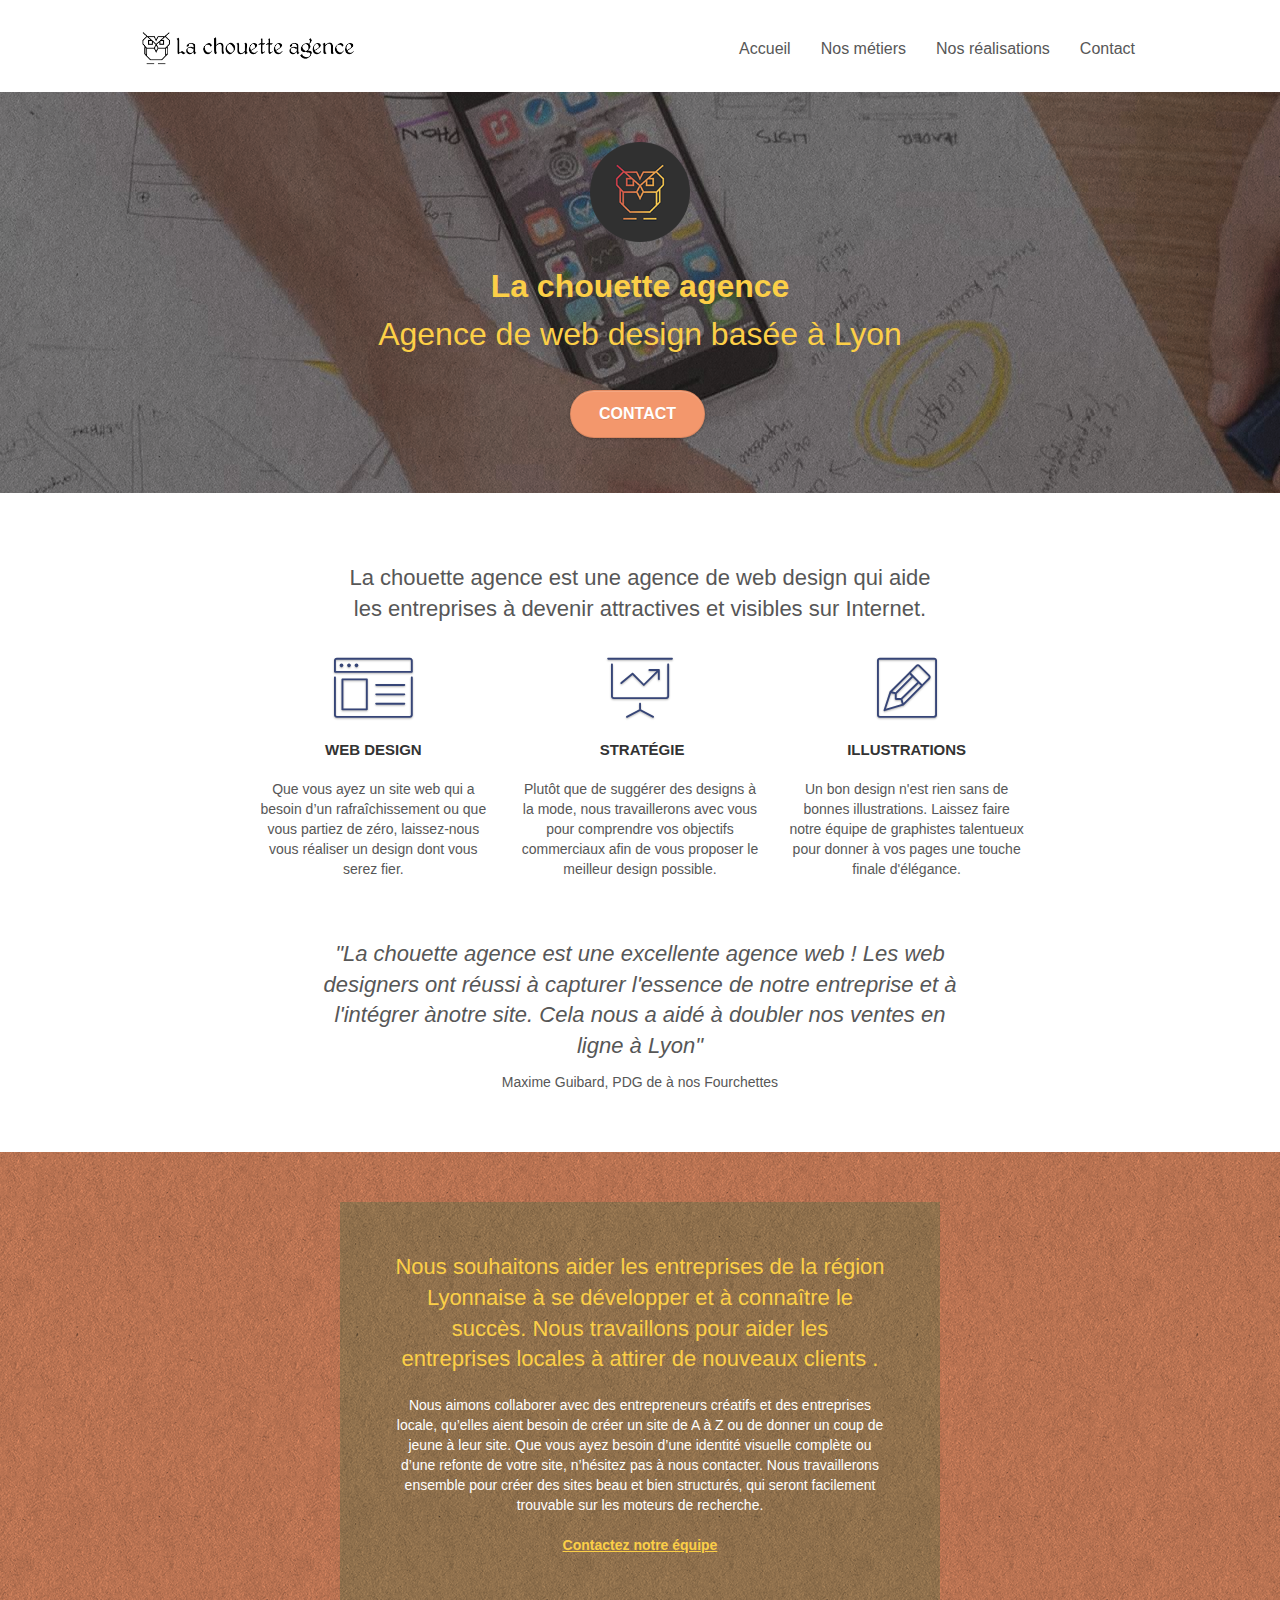
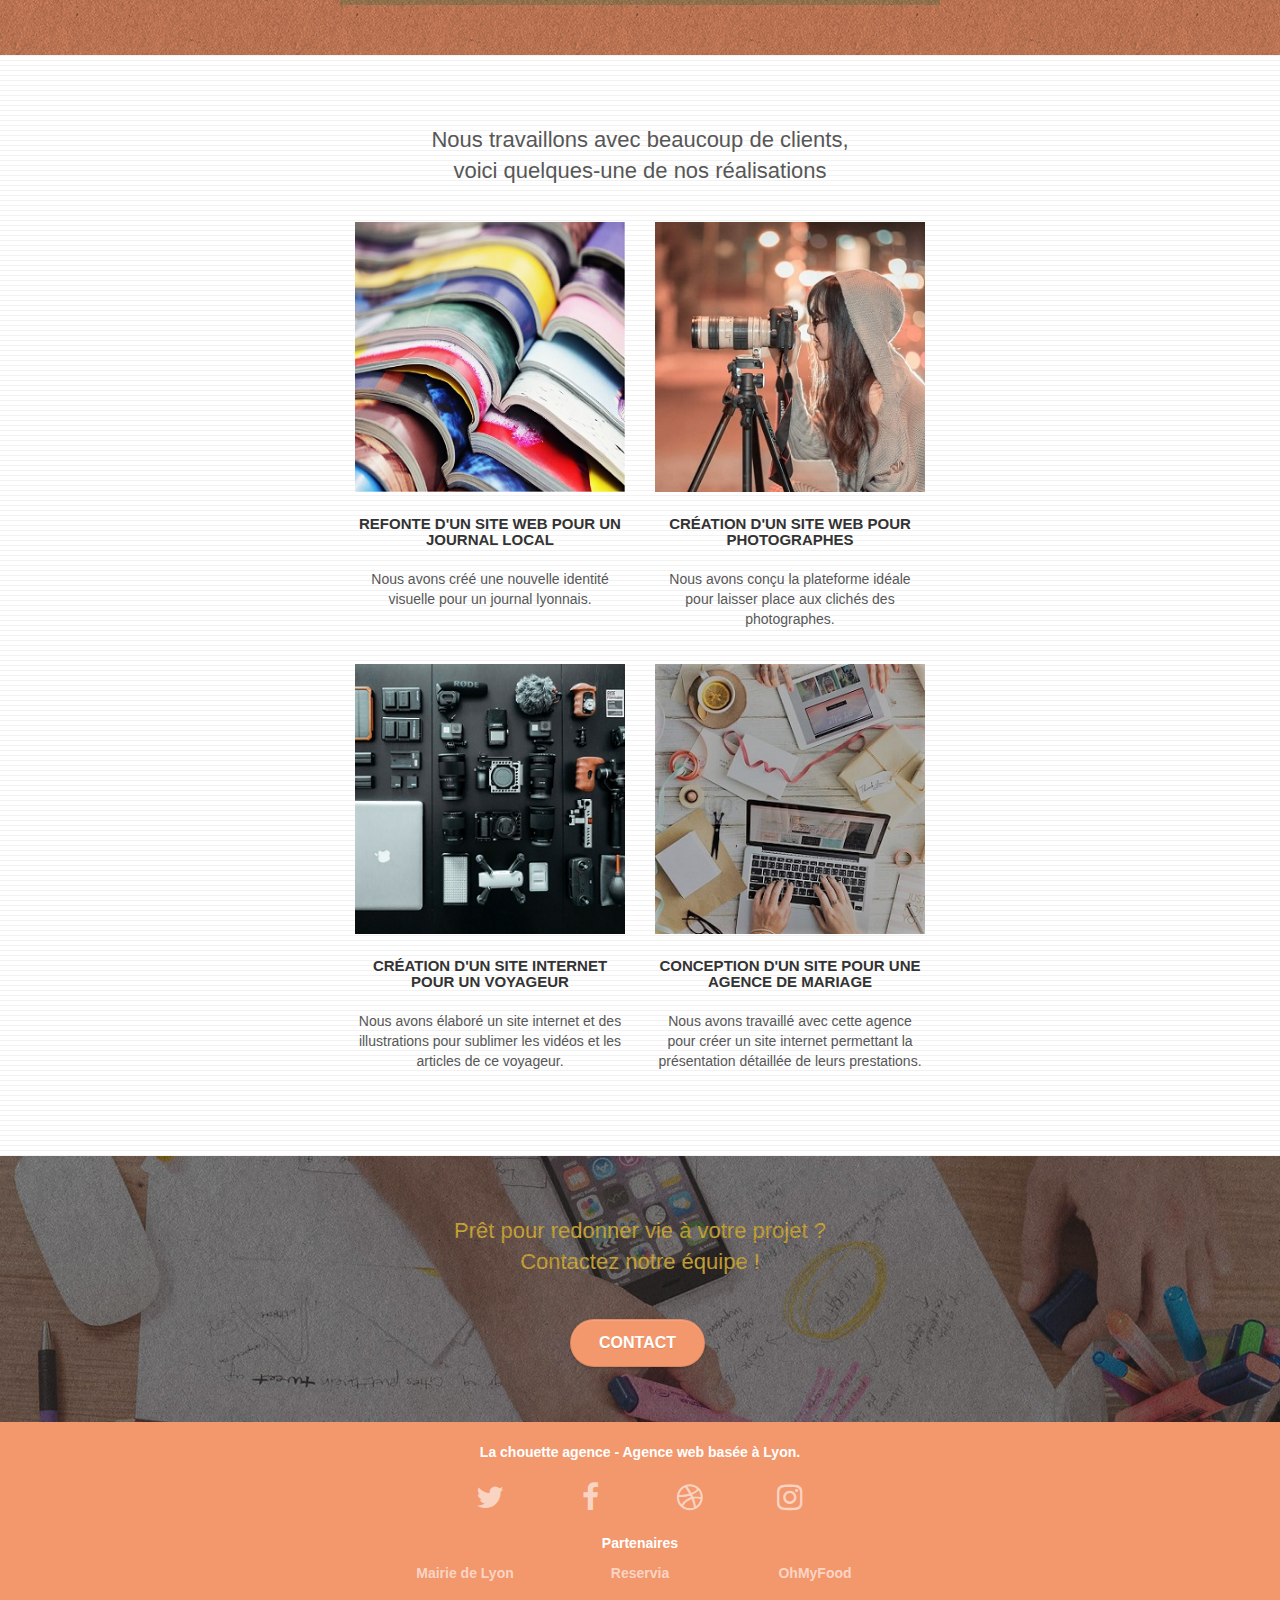
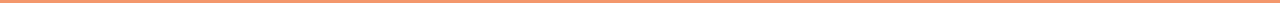
==== commit 2d95cdbd: "lightbox" ====
--- a/index.html
+++ b/index.html
@@ -26,12 +26,17 @@
 <div class="page-container">
 
 <!-- bloc-0 -->
-<header class="bloc bgc-white l-bloc " id="bloc-0">
+<header class="bloc bgc-white l-bloc" id="bloc-0">
 	<div class="container bloc-sm">
 		<nav class="navbar row">
 			<div class="navbar-header">
 				<a class="navbar-brand" href="index.html"><img src="img/la-chouette-agence.jpg" alt="Logo de La chouette agence" height="40" /></a>
-				<!--<button id="nav-toggle" type="button" class="ui-navbar-toggle navbar-toggle" data-toggle="collapse" data-target=".navbar-1"><span class="sr-only">Toggle navigation</span><span class="icon-bar"></span><span class="icon-bar"></span><span class="icon-bar"></span></button>-->
+				<button id="nav-toggle" type="button" class="ui-navbar-toggle navbar-toggle" data-toggle="collapse" data-target=".navbar-1">
+					<span class="sr-only">Toggle navigation</span>
+					<span class="icon-bar"></span>
+					<span class="icon-bar"></span>
+					<span class="icon-bar"></span>
+				</button>
 			</div>
 			<div class="collapse navbar-collapse navbar-1 special-dropdown-nav">
 				<ul class="site-navigation nav navbar-nav">
@@ -53,7 +58,7 @@
 			<div class="col-sm-12">
 				<img src="img/logo-la-chouette-agence.jpg" class="center-block image-resize-mode" width="100" alt="Logo de La chouette agence"/>
 				<h1 class="text-center hero-bloc-text tc-yellow">
-					La chouette agence
+					<strong>La chouette agence</strong>
 					<br>
 					Agence de web design basée à Lyon 
 				</h1>
@@ -76,7 +81,7 @@
 				</h2>
 			</div>
 		</div>
-		<div class="row voffset-lg med-width-whitespace">
+		<div class="row med-width-whitespace">
 			<div class="col-sm-4">
 				<div class="text-center">
 					<span class="et-icon-browser sm-shadow icon-dark-slate-blue icons icon-lg"></span>
@@ -111,7 +116,7 @@
 				</p>
 			</div>
 		</div>
-		<div class="row voffset-lg voffset">
+		<div class="row voffset">
 			<div class="col-xs-12 col-md-8 col-md-offset-2 text-center">
 				<h2>
 					<em>
@@ -224,57 +229,40 @@
 <!-- Footer - bloc-8 -->
 <footer class="bloc bgc-atomic-tangerine d-bloc" id="bloc-8">
 	<div class="container bloc-sm">
-		<div class="row">
-			<div class="col-sm-12">
-				<p class="text-center white bold">
-					La chouette agence - Agence web basée à Lyon.<br>
-				</p>
-				<div class="row row-no-gutters social">
-					<div class="col-sm-3">
-						<div class="text-center">
-							<a class="social" href="https://www.twitter.com" title="Twitter"><span class="fa fa-twitter icon-md"></span></a>
-						</div>
-					</div>
-					<div class="col-sm-3">
-						<div class="text-center">
-							<a class="social" href="https://www.facebook.com" title="Facebook" target="_blank" rel="noreferrer noopener"><span class="fa fa-facebook icon-md"></span></a>
-						</div>
-					</div>
-					<div class="col-sm-3">
-						<div class="text-center">
-							<a class="social" href="https://www.dribbble.com" title="Dribble" target="_blank" rel="noreferrer noopener"><span class="fa fa-dribbble icon-md"></span></a>
-						</div>
-					</div>
-					<div class="col-sm-3">
-						<div class="text-center">
-							<a class="social" href="https://www.instagram.com" title="Instagram" target="_blank" rel="noreferrer noopener"><span class="fa fa-instagram icon-md"></span></a>
-						</div>
-					</div>
-				</div>
-			</div>
-			<!--<div class="row">-->
-			<div class="col-sm-12 ">
-				<p class="text-center white bold">
-					Partenaires
-				</p>
-				<div class="row row-no-gutters partenaire">
-					<div class="col-sm-3">
-						<div class="text-center">
-							<a class="partenaire-a" href="#" title="Mairie de Lyon" target="_blank" rel="noreferrer noopener">Mairie de Lyon</a>
-						</div>
-					</div>
-					<div class="col-sm-3">
-						<div class="text-center">
-							<a class="partenaire-a" href="#" title="Reservia" target="_blank" rel="noreferrer noopener">Reservia</a>
-						</div>
-					</div>
-					<div class="col-sm-3">
-						<div class="text-center">
-							<a class="partenaire-a" href="#" title="OhMyFood" target="_blank" rel="noreferrer noopener">OhMyFood</a>
-						</div>
-					</div>
-				</div>	
-			</div>
+		<div class="col-sm-12">
+			<p class="text-center white bold">
+				La chouette agence - Agence web basée à Lyon.<br>
+			</p>
+			<div class="row social">
+				<div class="col-sm-3 text-center">
+					<a class="social" href="https://www.twitter.com" title="Twitter"><span class="fa fa-twitter icon-md"></span></a>
+				</div>
+				<div class="col-sm-3 text-center">
+					<a class="social" href="https://www.facebook.com" title="Facebook" target="_blank" rel="noreferrer noopener"><span class="fa fa-facebook icon-md"></span></a>
+				</div>
+				<div class="col-sm-3 text-center">
+					<a class="social" href="https://www.dribbble.com" title="Dribble" target="_blank" rel="noreferrer noopener"><span class="fa fa-dribbble icon-md"></span></a>
+				</div>
+				<div class="col-sm-3 text-center">
+					<a class="social" href="https://www.instagram.com" title="Instagram" target="_blank" rel="noreferrer noopener"><span class="fa fa-instagram icon-md"></span></a>
+				</div>
+			</div>
+		</div>
+		<div class="col-sm-12 ">
+			<p class="text-center white bold">
+				Partenaires
+			</p>
+			<div class="row partenaire">
+				<div class="col-sm-3 text-center">
+					<a class="partenaire-a" href="#" title="Mairie de Lyon" target="_blank" rel="noreferrer noopener">Mairie de Lyon</a>
+				</div>
+				<div class="col-sm-3 text-center">
+					<a class="partenaire-a" href="#" title="Reservia" target="_blank" rel="noreferrer noopener">Reservia</a>
+				</div>
+				<div class="col-sm-3 text-center">
+					<a class="partenaire-a" href="#" title="OhMyFood" target="_blank" rel="noreferrer noopener">OhMyFood</a>
+				</div>
+			</div>	
 		</div>
 	</div>
 </footer>
--- a/style.css
+++ b/style.css
@@ -285,6 +285,7 @@
 
 #bloc-1-hero h1 {
     font-size: 32px;
+    line-height: 1.5;
 }
 
 .navbar {
@@ -584,6 +585,7 @@
     left: 15px;
     right: 15px;
     bottom: 5px;
+    text-align: center;
 }
 
 .close-lightbox {
@@ -705,7 +707,7 @@
 }
 
 .partenaire {
-    max-width: 500px;
+    max-width: 600px;
     margin: auto auto auto auto;
     display: flex;
     justify-content: space-evenly;
@@ -760,8 +762,8 @@
 }
 
 .portfolio-row {
-    margin-bottom: 44px;
-    margin-top: 50px;
+    margin-bottom: 25px;
+    margin-top: 25px;
 }
 
 .avatar {
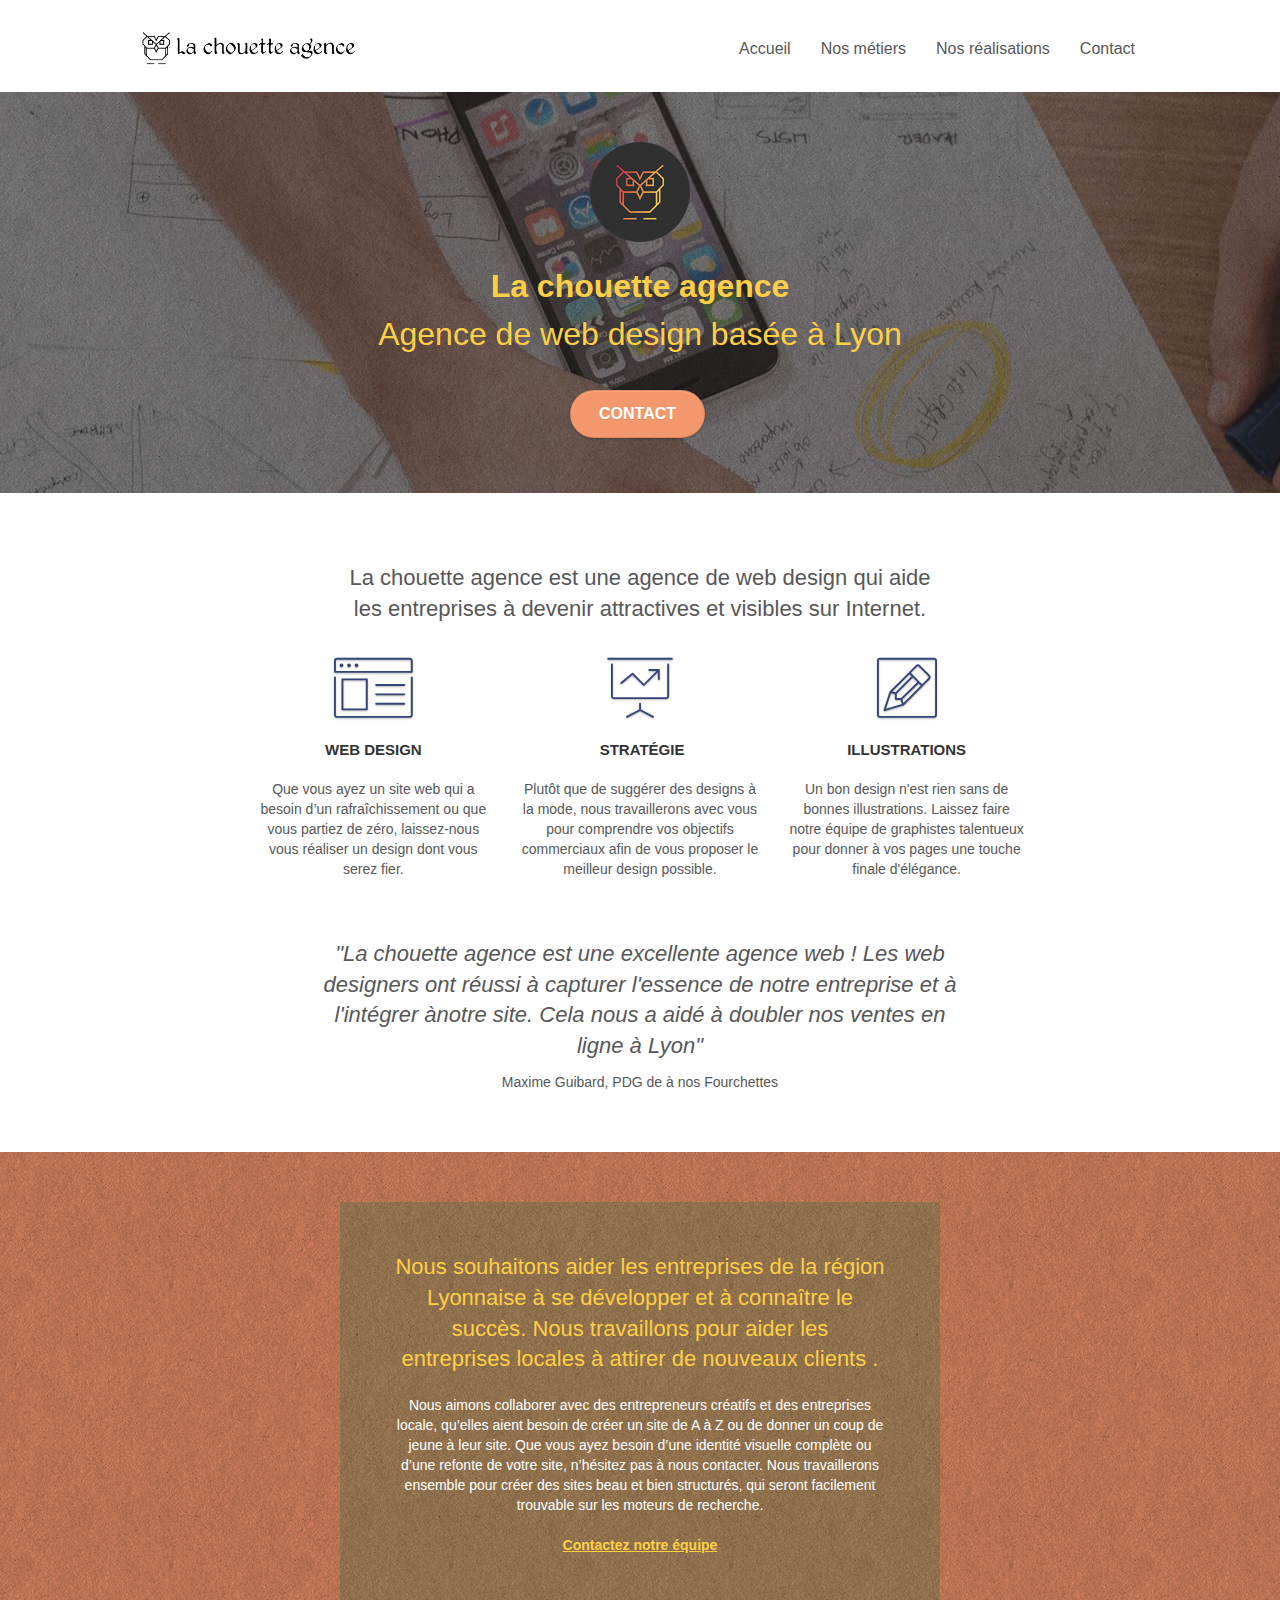
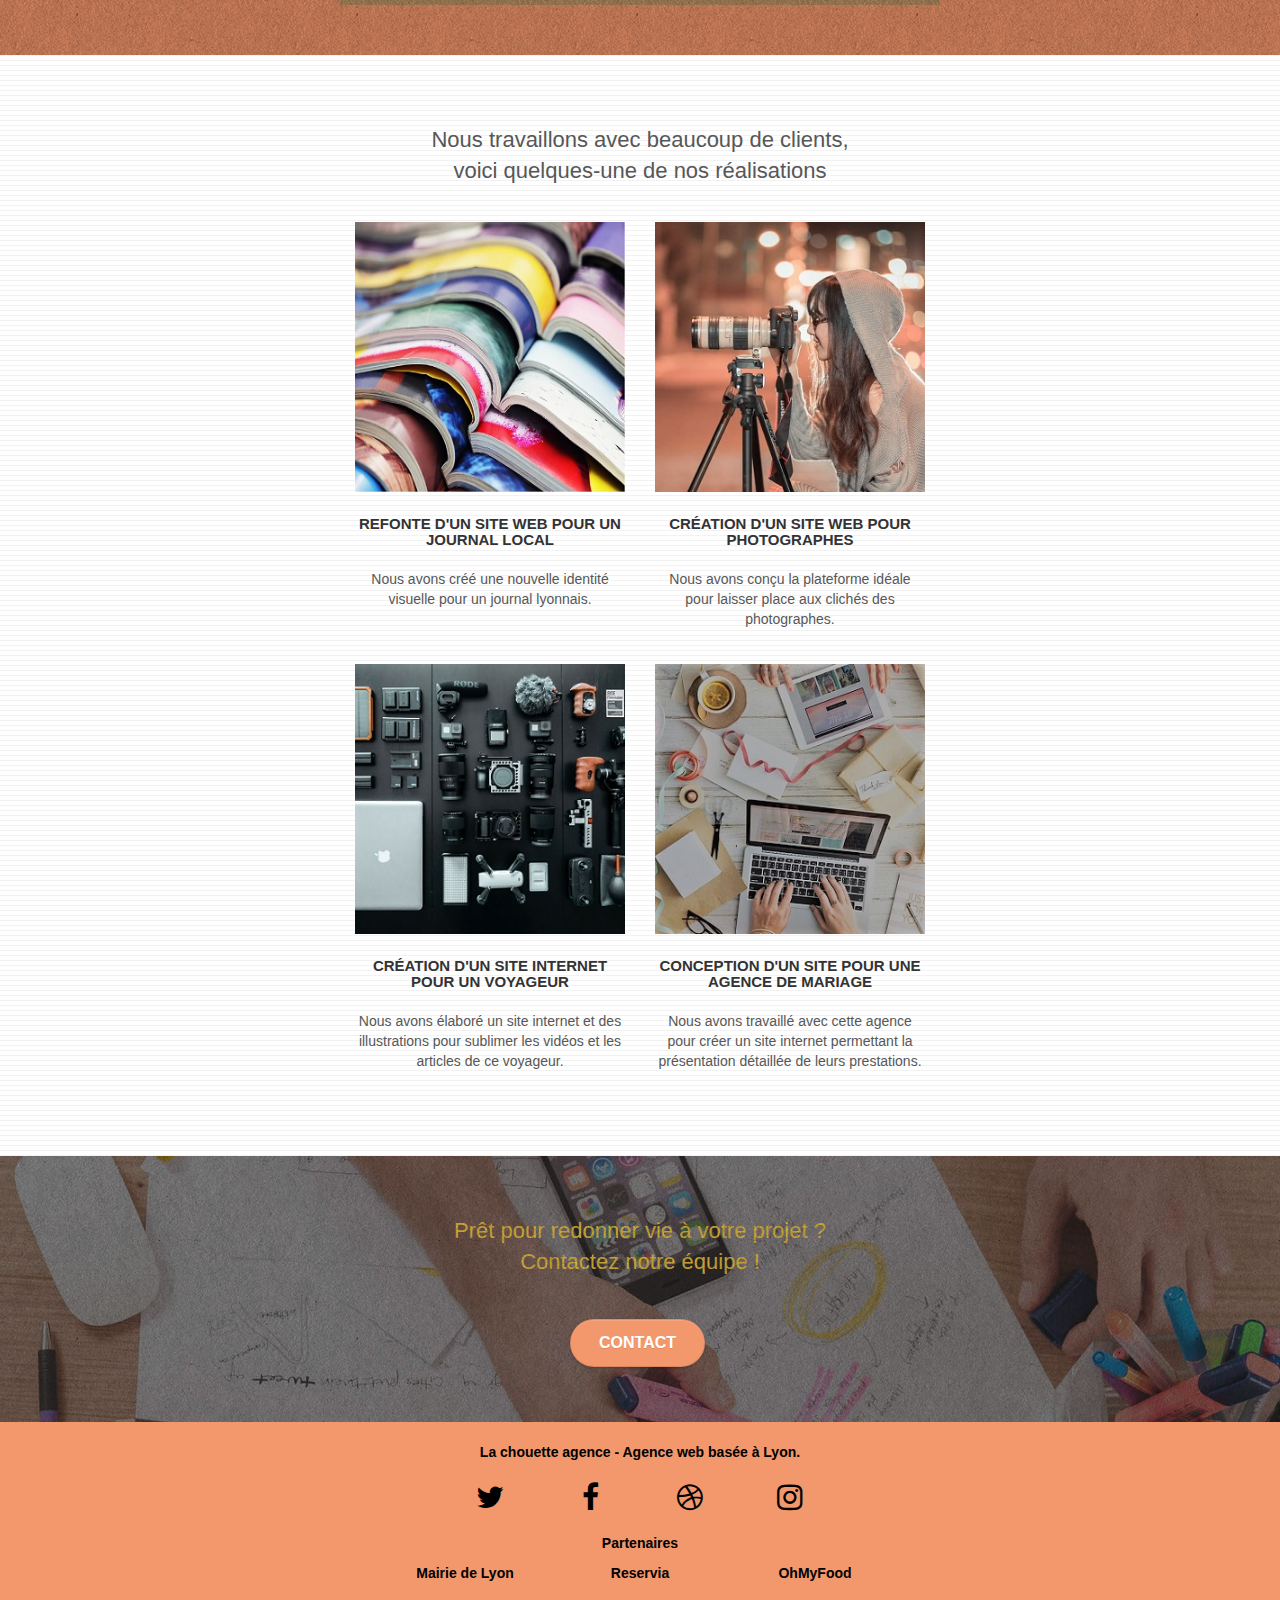
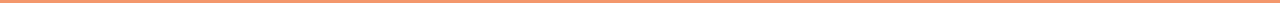
==== commit 15e08712: "contraste" ====
--- a/index.html
+++ b/index.html
@@ -30,7 +30,7 @@
 	<div class="container bloc-sm">
 		<nav class="navbar row">
 			<div class="navbar-header">
-				<a class="navbar-brand" href="index.html"><img src="img/la-chouette-agence.jpg" alt="Logo de La chouette agence" height="40" /></a>
+				<a class="navbar-brand" href="index.html"><img src="img/la-chouette-agence.jpg" alt="Logo de La chouette agence"/></a>
 				<button id="nav-toggle" type="button" class="ui-navbar-toggle navbar-toggle" data-toggle="collapse" data-target=".navbar-1">
 					<span class="sr-only">Toggle navigation</span>
 					<span class="icon-bar"></span>
@@ -56,7 +56,7 @@
 	<div class="container bloc-lg">
 		<div class="row tight-width-whitespace">
 			<div class="col-sm-12">
-				<img src="img/logo-la-chouette-agence.jpg" class="center-block image-resize-mode" width="100" alt="Logo de La chouette agence"/>
+				<img src="img/logo-la-chouette-agence.jpg" class="center-block image-resize-mode" alt="Logo de La chouette agence"/>
 				<h1 class="text-center hero-bloc-text tc-yellow">
 					<strong>La chouette agence</strong>
 					<br>
@@ -230,12 +230,12 @@
 <footer class="bloc bgc-atomic-tangerine d-bloc" id="bloc-8">
 	<div class="container bloc-sm">
 		<div class="col-sm-12">
-			<p class="text-center white bold">
+			<p class="text-center black bold">
 				La chouette agence - Agence web basée à Lyon.<br>
 			</p>
 			<div class="row social">
 				<div class="col-sm-3 text-center">
-					<a class="social" href="https://www.twitter.com" title="Twitter"><span class="fa fa-twitter icon-md"></span></a>
+					<a class="social" href="https://www.twitter.com" title="Twitter" target="_blank" rel="noreferrer noopener"><span class="fa fa-twitter icon-md"></span></a>
 				</div>
 				<div class="col-sm-3 text-center">
 					<a class="social" href="https://www.facebook.com" title="Facebook" target="_blank" rel="noreferrer noopener"><span class="fa fa-facebook icon-md"></span></a>
@@ -249,7 +249,7 @@
 			</div>
 		</div>
 		<div class="col-sm-12 ">
-			<p class="text-center white bold">
+			<p class="text-center black bold">
 				Partenaires
 			</p>
 			<div class="row partenaire">
--- a/style.css
+++ b/style.css
@@ -123,7 +123,6 @@
 .d-bloc .navbar a,
 .d-bloc .navbar-brand,
 .d-bloc a .icon-sm,
-.d-bloc a .icon-md,
 .d-bloc a .icon-lg,
 .d-bloc a .icon-xl,
 .d-bloc h1 a,
@@ -303,7 +302,8 @@
 }
 
 .navbar-brand img {
-    max-height: 200px;
+    height: 40px;
+    width: 215px;
     margin: 0 5px 0 0;
     display: inline;
 }
@@ -362,6 +362,12 @@
     position: relative;
     z-index: 2;
 }
+
+.image-resize-mode {
+    width: 100px;
+    height: 100px;
+}
+
 
 @media (min-width: 768px) {
     .site-navigation {
@@ -713,12 +719,12 @@
     justify-content: space-evenly;
 }
 
-.partenaire-a {
-    color: rgba(255, 255, 255, .6)!important;
+.partenaire-a, .icon-md {
+    color: #000000!important;
     font-weight: bold;
 }
 
-.partenaire-a:hover {
+.partenaire-a:hover, .icon-md:hover {
     color: white!important;
 }
 
@@ -755,6 +761,10 @@
 
 .white {
     color: #FFFFFF!important;
+}
+
+.black {
+    color: #000000!important;
 }
 
 .portfolio-thumb {
@@ -1054,12 +1064,12 @@
     }
 }
 
-@media (max-width: 400px) {
+/*@media (max-width: 400px) {
     .bloc {
         padding-left: 0;
         padding-right: 0;
     }
-}
+}*/
 
 @media (max-width: 767px) {
     .bloc-mob-center-text {
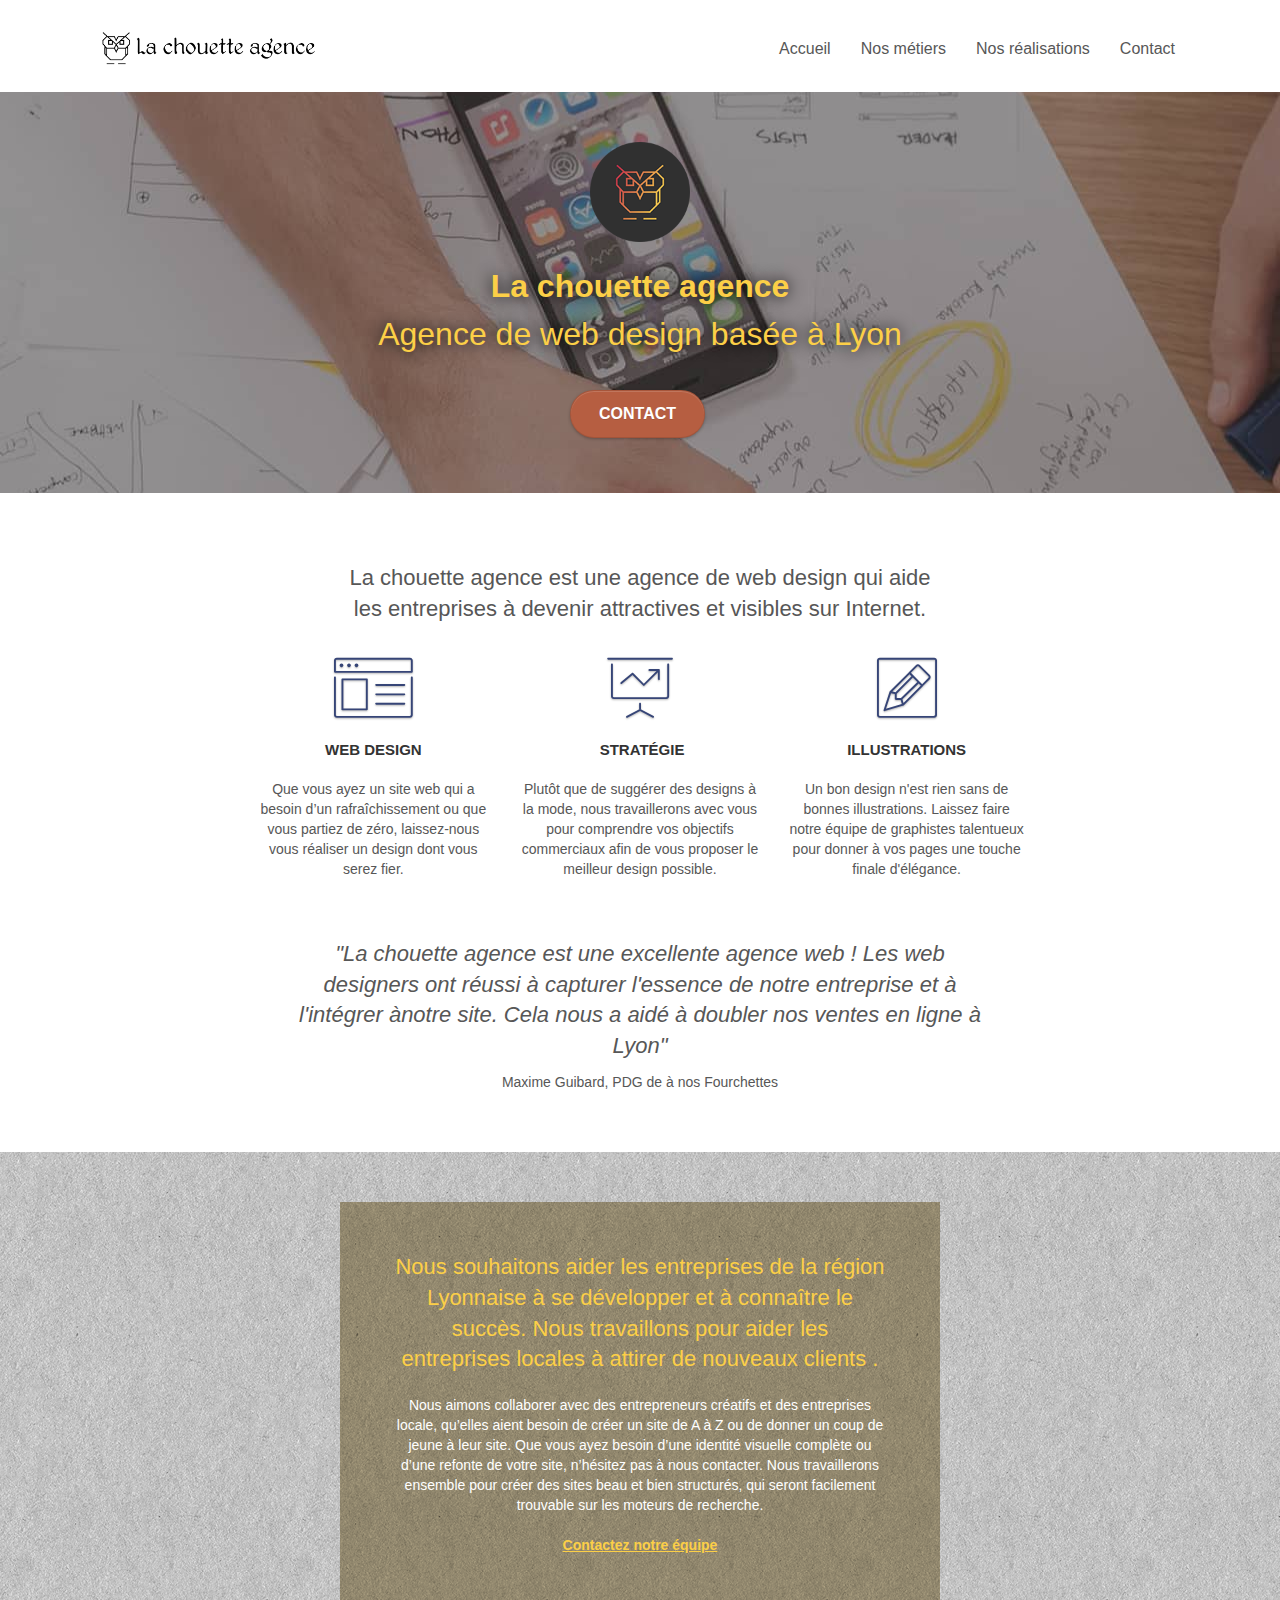
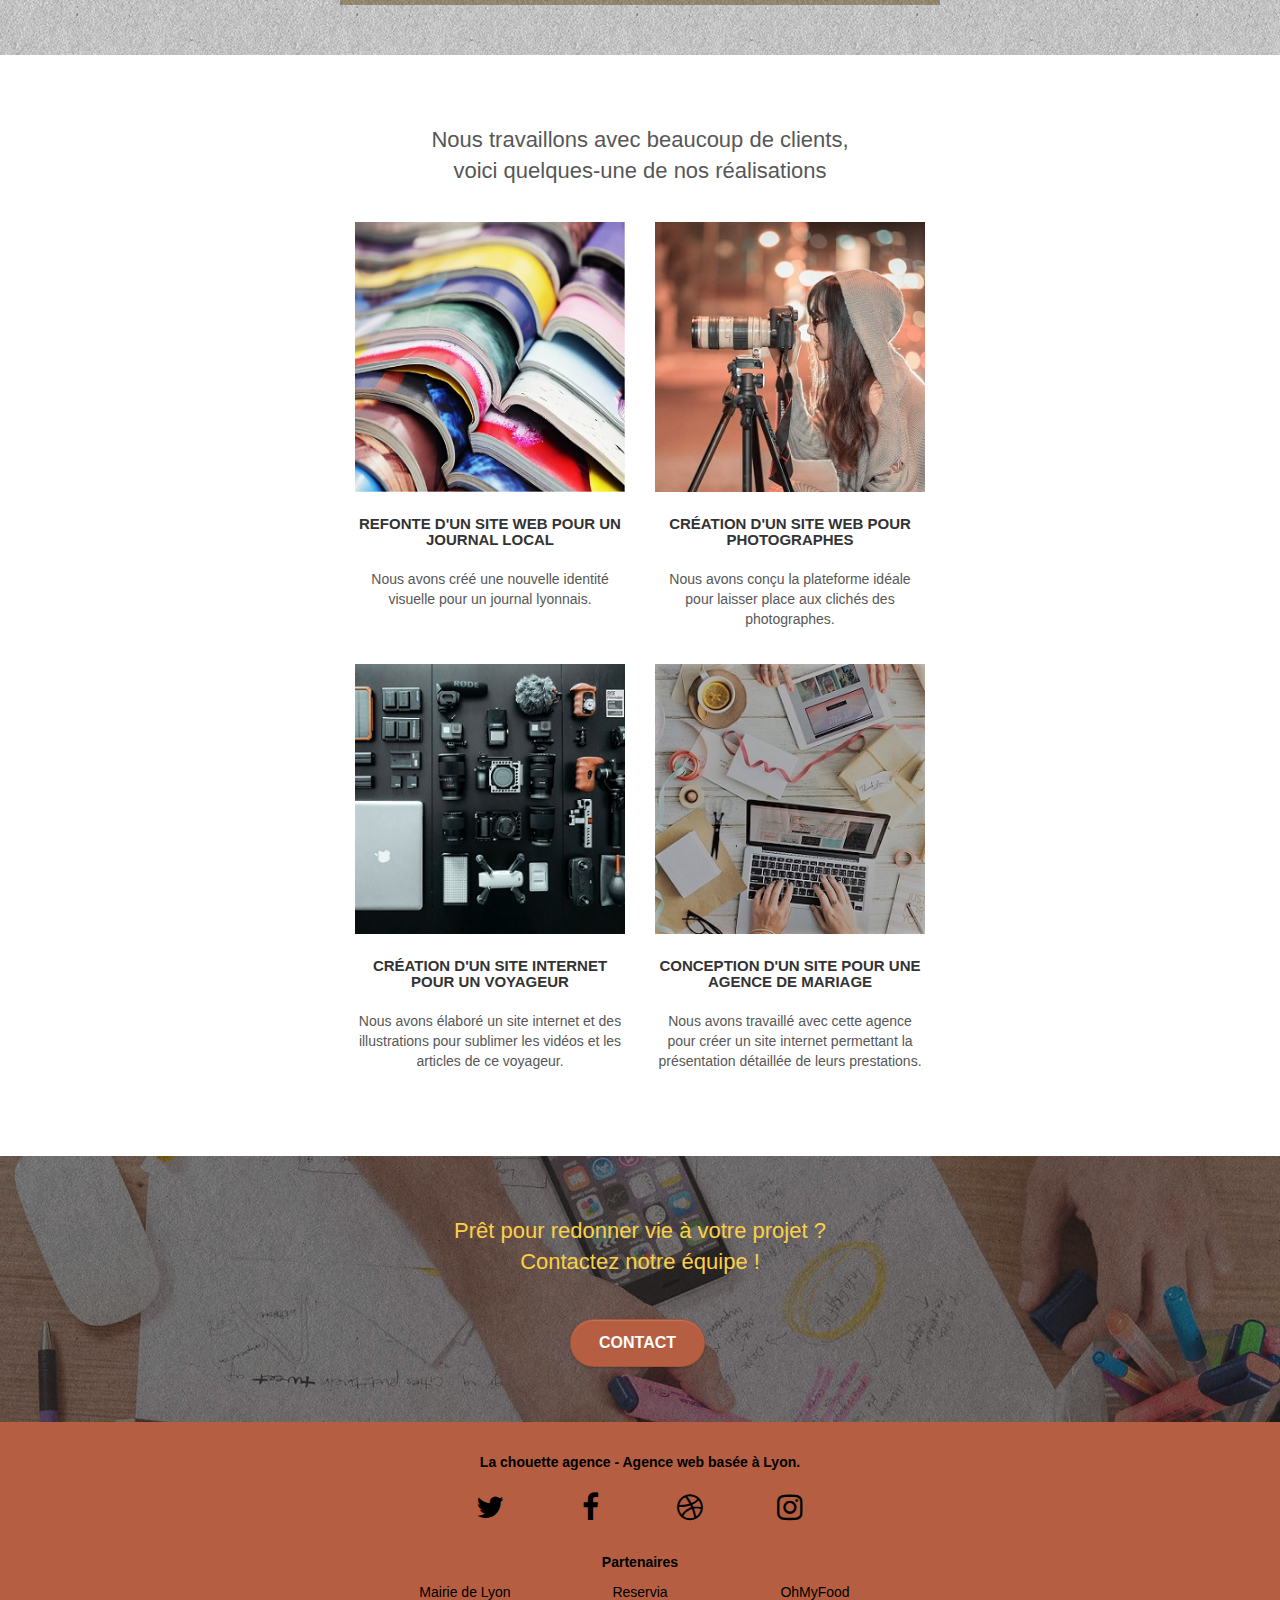
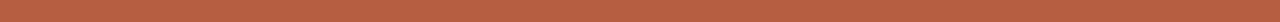
==== commit 1a440142: "page contact" ====
--- a/index.html
+++ b/index.html
@@ -26,11 +26,11 @@
 <div class="page-container">
 
 <!-- bloc-0 -->
-<header class="bloc bgc-white l-bloc" id="bloc-0">
-	<div class="container bloc-sm">
+<header class="bloc bloc-sm bgc-white l-bloc" id="bloc-0">
+	<!--<div class="container bloc-sm">-->
 		<nav class="navbar row">
 			<div class="navbar-header">
-				<a class="navbar-brand" href="index.html"><img src="img/la-chouette-agence.jpg" alt="Logo de La chouette agence"/></a>
+				<a class="navbar-brand" href="index.html"><img src="img/la-chouette-agence.jpg" alt="Logo de La chouette agence" height="40" width="215"/></a>
 				<button id="nav-toggle" type="button" class="ui-navbar-toggle navbar-toggle" data-toggle="collapse" data-target=".navbar-1">
 					<span class="sr-only">Toggle navigation</span>
 					<span class="icon-bar"></span>
@@ -47,13 +47,13 @@
 				</ul>
 			</div>
 		</nav>
-	</div>
+	<!--</div>-->
 </header>
 <!-- bloc-0 END -->
 
 <!-- bloc-1-presentation -->
-<section class="bloc bgc-dark-slate-blue bg-banniere d-bloc bg-t-edge bloc-bg-texture texture-paper b-parallax" id="bloc-1-hero">
-	<div class="container bloc-lg">
+<section class="bloc bloc-lg bgc-dark-slate-blue bg-banniere d-bloc bg-t-edge loc-bg-texture texture-paper b-parallax" id="bloc-1-hero">
+	<!--<div class="container bloc-lg">-->
 		<div class="row tight-width-whitespace">
 			<div class="col-sm-12">
 				<img src="img/logo-la-chouette-agence.jpg" class="center-block image-resize-mode" alt="Logo de La chouette agence"/>
@@ -67,13 +67,13 @@
 				</div>
 			</div>
 		</div>
-	</div>
+	<!--</div>-->
 </section>
 <!-- bloc-1-presentation END -->
 
 <!-- bloc-2-services -->
-<section class="bloc bgc-white l-bloc" id="bloc-2-services">
-	<div class="container bloc-md">
+<section class="bloc bloc-md bgc-white l-bloc" id="bloc-2-services">
+	<!--<div class="container bloc-md">-->
 		<div class="row">
 			<div class="col-sm-12 text-center">
 				<h2>
@@ -128,13 +128,13 @@
 				<p>Maxime Guibard, PDG de à nos Fourchettes</p>
 			</div>
 		</div>
-	</div>
+	<!--</div>-->
 </section>
 <!-- bloc-2-services END -->
 
 <!-- bloc-3-what-i-do -->
-<section class="bloc tc-white bgc-atomic-tangerine bg-presentation d-bloc bloc-bg-texture texture-paper b-parallax" id="bloc-3-what-i-do">
-	<div class="container bloc-lg">
+<section class="bloc bloc-lg tc-white bg-presentation d-bloc bloc-bg-texture texture-paper b-parallax" id="bloc-3-what-i-do">
+	<!--<div class="container bloc-lg">-->
 		<div class="row tight-width-whitespace black-background">
 			<div class="col-sm-12">
 				<h2 class="mg-md text-center tc-yellow">
@@ -145,13 +145,14 @@
 				</p>
 			</div>
 		</div>
-	</div>
+	<!--</div>-->
 </section>
 <!-- bloc-3-what-i-do END -->
 
 <!-- bloc-4-portfolio -->
-<section class="bloc bgc-white bg-lines-h2-bg bg-repeat l-bloc" id="bloc-4-portfolio">
-	<div class="container bloc-lg">
+<section class="bloc bloc-lg bgc-white 
+ines-h2-bg bg-repeat l-bloc" id="bloc-4-portfolio">
+	<!--<div class="container bloc-lg">-->
 		<div class="row">
 			<div class="col-sm-12 text-center">
 				<h2>
@@ -207,28 +208,28 @@
 				</p>
 			</div>
 		</div>
-	</div>
+	<!--</div>-->
 </section>
 <!-- bloc-4-portfolio END -->
 
 <!-- bloc-5-cta -->
-<section class="bloc bgc-dark-slate-blue bg-banniere d-bloc bloc-bg-texture texture-paper" id="bloc-5-cta">
-	<div class="container bloc-lg">
+<section class="bloc bloc-lg bgc-dark-slate-blue bg-banniere d-bloc bloc-bg-texture texture-paper" id="bloc-5-cta">
+	<!--<div class="container bloc-lg">-->
 		<div class="row">
-			<h2 class="mg-md text-center tc-yellow">
-				Prêt pour redonner vie à votre projet ?<br>Contactez notre équipe !
-			</h2>
 			<div class="col-sm-12 text-center">
+				<h2 class="mg-md text-center tc-yellow">
+					Prêt pour redonner vie à votre projet ?<br>Contactez notre équipe !
+				</h2>
 				<a href="contact.html" class="btn btn-atomic-tangerine btn-clean btn-rd btn-lg cta-hero">Contact</a>
 			</div>
 		</div>
-	</div>
+	<!--</div>-->
 </section>
 <!-- bloc-5-cta END -->
 
 <!-- Footer - bloc-8 -->
-<footer class="bloc bgc-atomic-tangerine d-bloc" id="bloc-8">
-	<div class="container bloc-sm">
+<footer class="bloc bloc-sm bgc-atomic-tangerine d-bloc" id="bloc-8">
+	<!--<div class="container bloc-sm">-->
 		<div class="col-sm-12">
 			<p class="text-center black bold">
 				La chouette agence - Agence web basée à Lyon.<br>
@@ -264,7 +265,7 @@
 				</div>
 			</div>	
 		</div>
-	</div>
+	<!--</div>-->
 </footer>
 <!-- Footer - bloc-8 END -->
 </div>
--- a/style.css
+++ b/style.css
@@ -2,33 +2,34 @@
     margin: 0;
     padding: 0;
     background: #FFF;
-    overflow-x: hidden;
+    max-width: 100%;
+    /*overflow-x: hidden;
     -webkit-font-smoothing: antialiased;
-    -moz-osx-font-smoothing: grayscale;
-}
-
-a,
+    -moz-osx-font-smoothing: grayscale;*/
+}
+
+/*a,
 button {
     transition: all .3s ease-in-out;
     outline: none!important;
-}
+}*/
 
 a:hover {
     text-decoration: none;
     cursor: pointer;
 }
 
-#page-loading-blocs-notifaction {
+/*#page-loading-blocs-notifaction {
     position: fixed;
     top: 0;
     bottom: 0;
     width: 100%;
     z-index: 100000;
     background: #FFFFFF url("img/pageload-spinner.gif") no-repeat center center;
-}
+}*/
 
 .bloc {
-    width: 100%;
+    max-width: 100%;
     clear: both;
     background: 50% 50% no-repeat;
     padding: 0 50px;
@@ -39,24 +40,24 @@
     position: relative;
 }
 
-.bloc .container {
+/*.bloc .container {
     padding-left: 0;
     padding-right: 0;
-}
+}*/
 
 .bloc-lg {
-    padding: 50px 50px;
+    padding: 50px 100px;
 }
 
 .bloc-md {
-    padding: 50px;
+    padding: 50px 100px;
 }
 
 .bloc-sm {
-    padding: 20px 50px;
-}
-
-.bg-center,
+    padding: 20px 100px;
+}
+
+/*.bg-center,
 .bg-l-edge,
 .bg-r-edge,
 .bg-t-edge,
@@ -70,7 +71,7 @@
     -moz-background-size: auto!important;
     -o-background-size: auto!important;
     background-size: auto!important;
-}
+}*/
 
 .bg-repeat {
     background: repeat;
@@ -662,12 +663,14 @@
     color: #575757!important;
 }
 
-.container {
+/*.container {
     max-width: 1000px;
-}
+}*/
 
 .hero-bloc-text {
     font-size: 38px;
+    text-shadow: 0px 0px 16px black;
+    color: white;
 }
 
 .hero-bloc-text-sub {
@@ -709,7 +712,9 @@
 
 .social {
     max-width: 400px;
-    margin: 20px auto 20px auto;
+    margin: 10px auto 10px auto;
+    display: flex;
+    justify-content: center;
 }
 
 .partenaire {
@@ -721,8 +726,12 @@
 
 .partenaire-a, .icon-md {
     color: #000000!important;
-    font-weight: bold;
-}
+}
+
+/*.icon-md {
+    width: 48px;
+    height: 48px;
+}*/
 
 .partenaire-a:hover, .icon-md:hover {
     color: white!important;
@@ -803,7 +812,7 @@
 }
 
 .bgc-atomic-tangerine {
-    background-color: #F3976C;
+    background-color: #B65E41;
 }
 
 .tc-white {
@@ -815,7 +824,7 @@
 }
 
 .btn-atomic-tangerine {
-    background: #F3976C;
+    background: #B65E41;
     color: #FFFFFF!important;
 }
 
@@ -859,6 +868,11 @@
 
 .bg-presentation {
     background-image: url("img/image-de-presentation.jpg");
+}
+
+footer {
+    width: 100%;
+    min-height: 200px;
 }
 
 @media (max-width: 1024px) {
@@ -884,13 +898,13 @@
     }
 }
 
-@media only screen and (min-device-width: 768px) and (max-device-width: 1024px) and (orientation: landscape) {
+@media only screen and (min-width: 768px) and (max-width: 1024px) and (orientation: landscape) {
     .b-parallax {
         background-attachment: scroll;
     }
 }
 
-@media only screen and (min-device-width: 1024px) and (max-device-width: 1366px) and (-webkit-min-device-pixel-ratio: 1.5) {
+@media only screen and (min-width: 1024px) and (max-width: 1366px) and (-webkit-min-device-pixel-ratio: 1.5) {
     .b-parallax {
         background-attachment: scroll;
     }
@@ -908,10 +922,10 @@
         overflow-x: hidden;
         position: relative;
     }
-    .bloc {
+    /*.bloc {
         padding-left: constant(safe-area-inset-left);
         padding-right: constant(safe-area-inset-right);
-    }
+    }*/
     .bloc-group,
     .bloc-group .bloc {
         display: block;
@@ -920,8 +934,8 @@
     .bloc-fill-screen .fill-bloc-top-edge,
     .bloc-fill-screen .fill-bloc-bottom-edge {
         padding: 0 20px;
-        padding-left: constant(safe-area-inset-left);
-        padding-right: constant(safe-area-inset-right);
+        /*padding-left: constant(safe-area-inset-left);
+        padding-right: constant(safe-area-inset-right);*/
     }
 }
 
@@ -1071,8 +1085,8 @@
     }
 }*/
 
-@media (max-width: 767px) {
+/*@media (max-width: 767px) {
     .bloc-mob-center-text {
         text-align: center;
     }
-}+}*/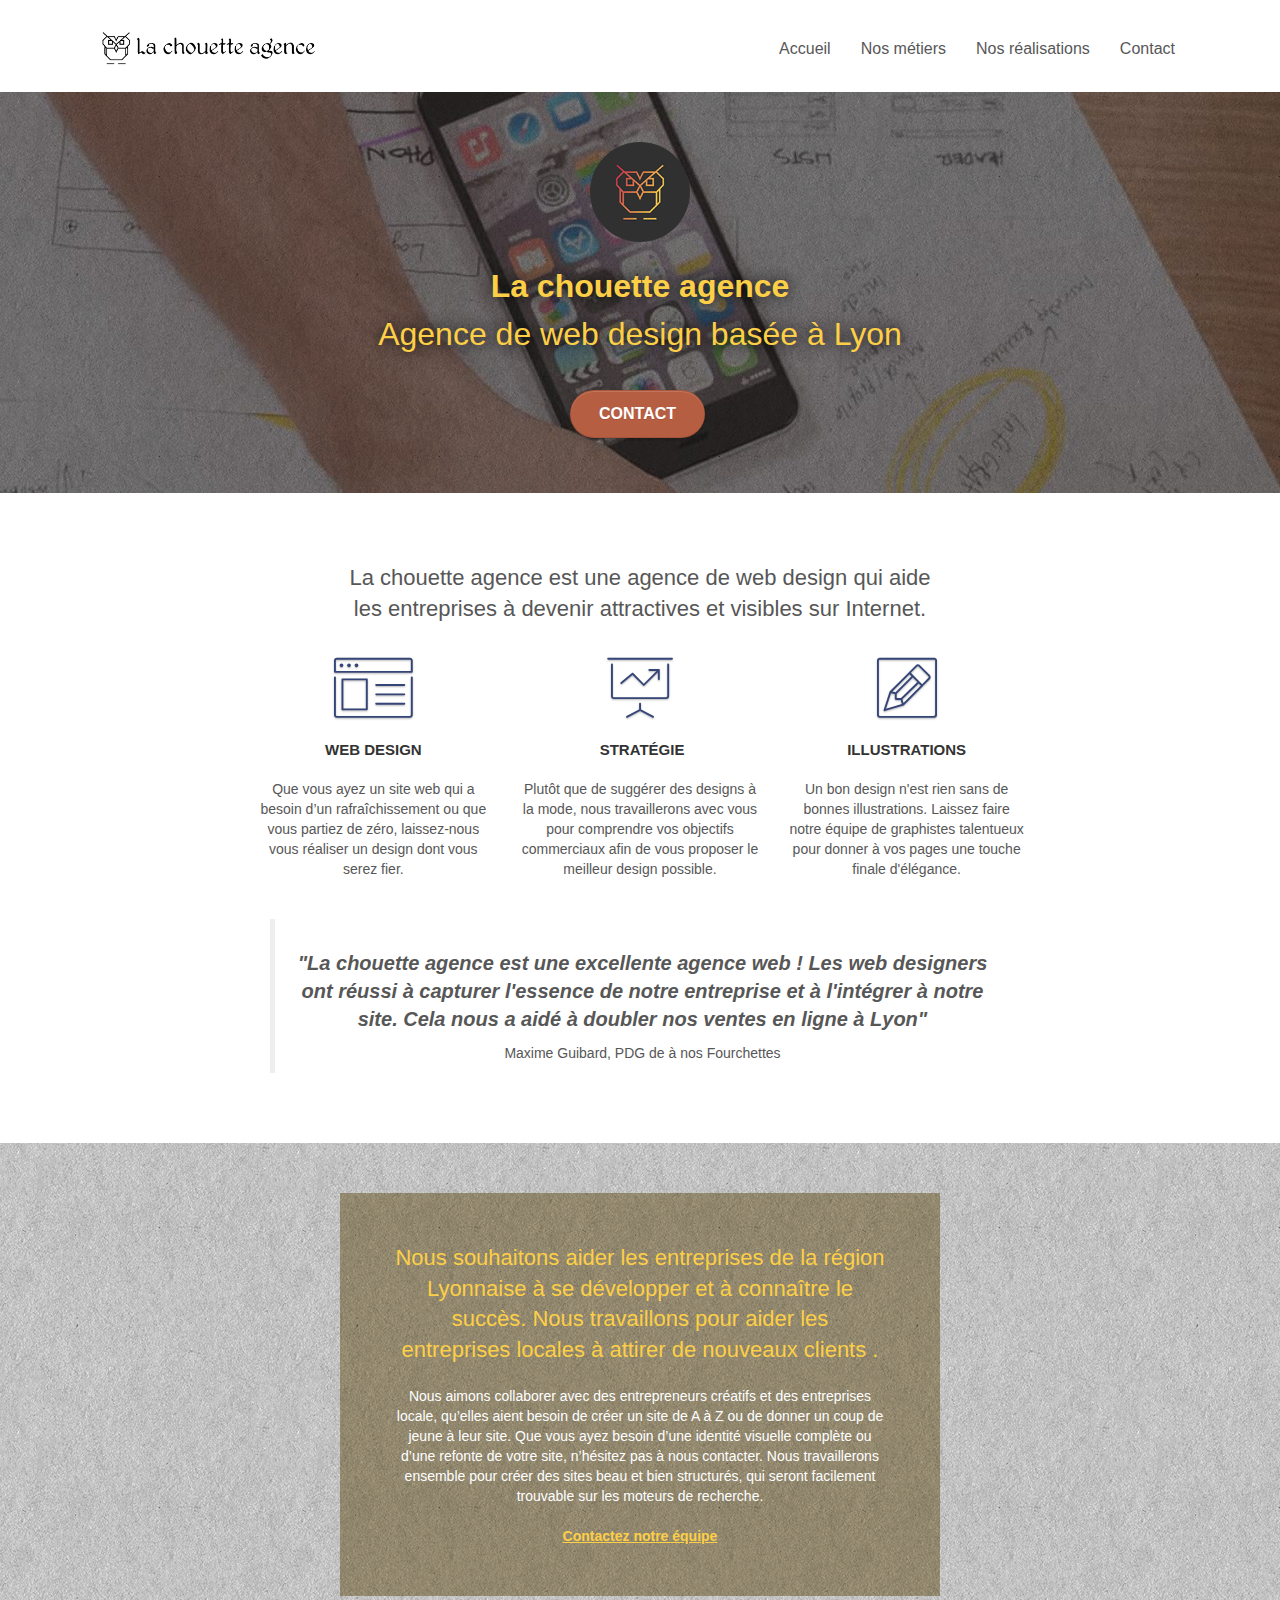
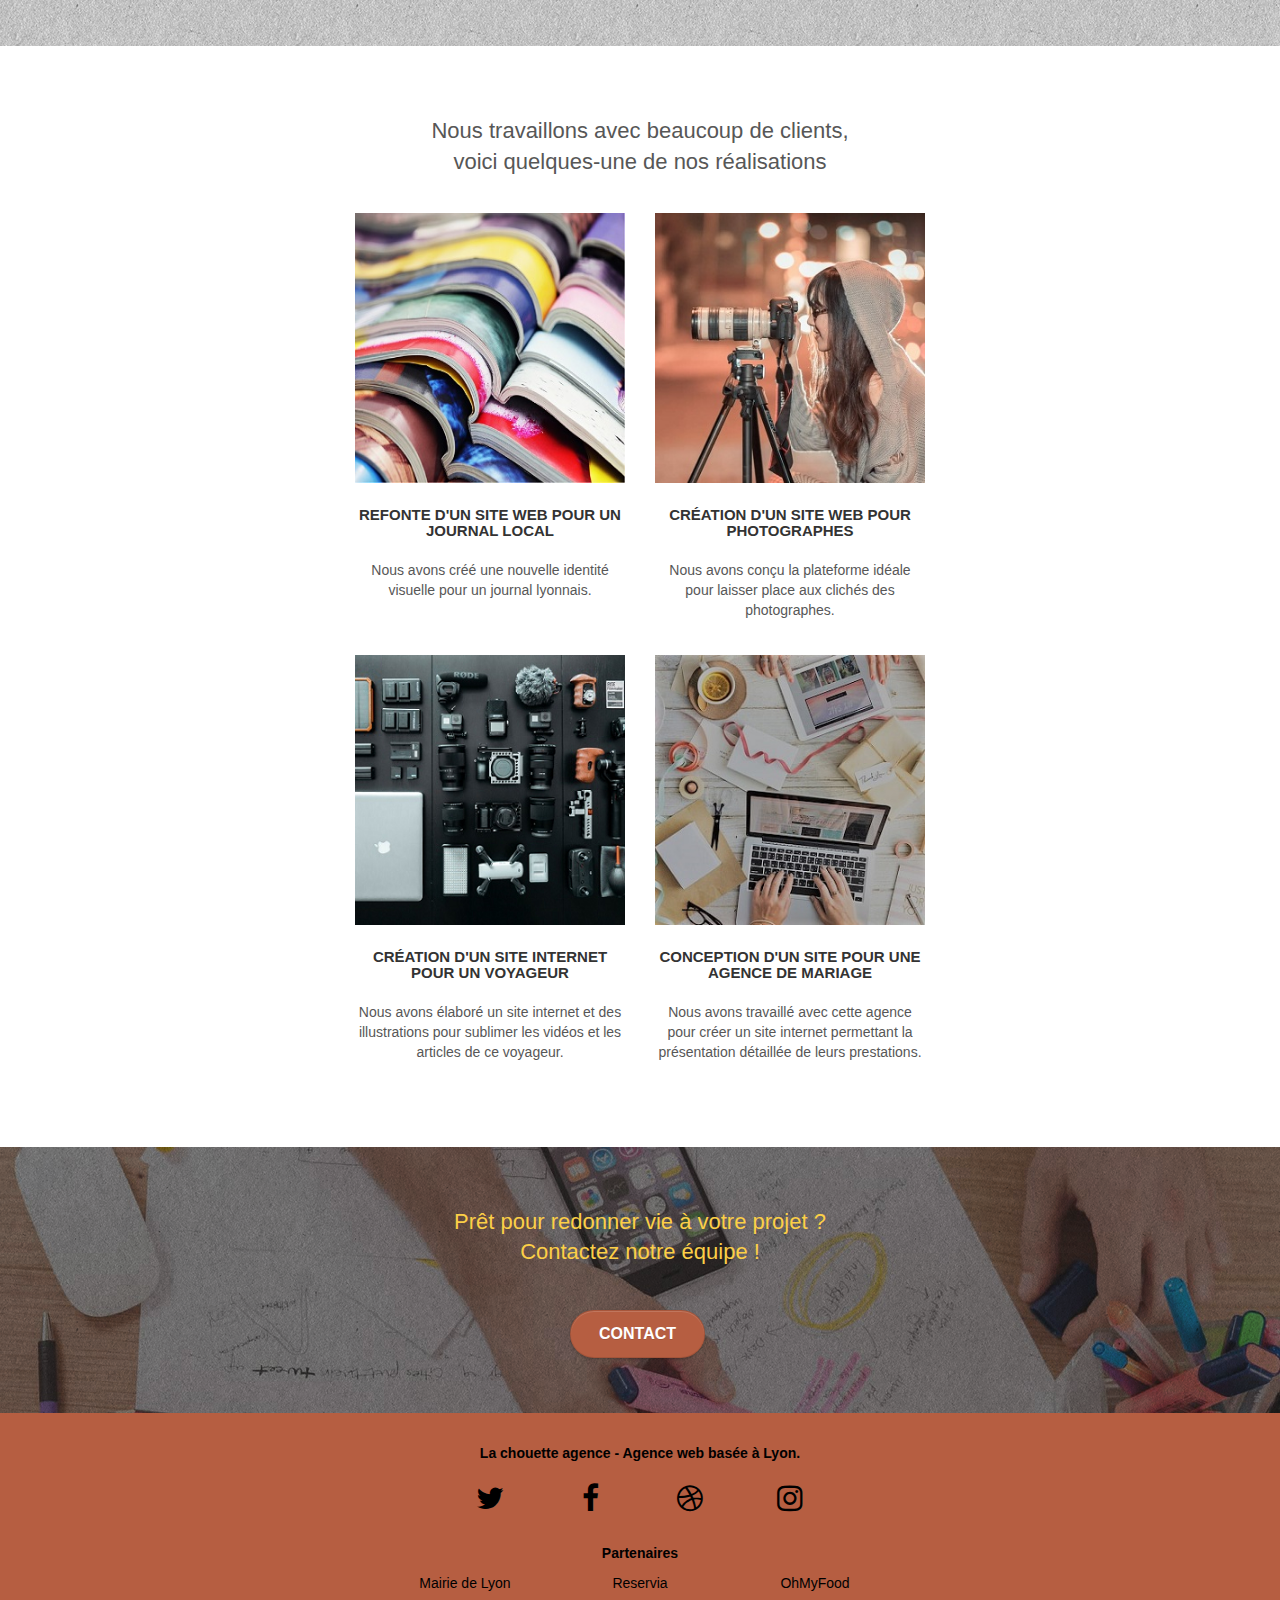
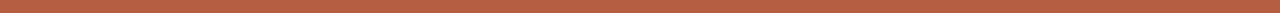
==== commit c80b5c4a: "responsive" ====
--- a/index.html
+++ b/index.html
@@ -52,7 +52,7 @@
 <!-- bloc-0 END -->
 
 <!-- bloc-1-presentation -->
-<section class="bloc bloc-lg bgc-dark-slate-blue bg-banniere d-bloc bg-t-edge loc-bg-texture texture-paper b-parallax" id="bloc-1-hero">
+<section class="bloc bloc-lg bgc-dark-slate-blue bg-banniere d-bloc bloc-bg-texture texture-paper b-parallax" id="bloc-1-hero">
 	<!--<div class="container bloc-lg">-->
 		<div class="row tight-width-whitespace">
 			<div class="col-sm-12">
@@ -117,16 +117,16 @@
 			</div>
 		</div>
 		<div class="row voffset">
-			<div class="col-xs-12 col-md-8 col-md-offset-2 text-center">
-				<h2>
+			<blockquote class="blockquote col-xs-12 col-md-8 col-md-offset-2 text-center">
+				<h3>
 					<em>
 					"La chouette agence est une excellente agence web !
-					Les web designers ont réussi à capturer l'essence de notre entreprise et à l'intégrer ànotre site.
+					Les web designers ont réussi à capturer l'essence de notre entreprise et à l'intégrer à notre site.
 					Cela nous a aidé à doubler nos ventes en ligne à Lyon"
 					</em>
-				</h2>
+				</h3>
 				<p>Maxime Guibard, PDG de à nos Fourchettes</p>
-			</div>
+			</blockquote>
 		</div>
 	<!--</div>-->
 </section>
--- a/style.css
+++ b/style.css
@@ -3,30 +3,12 @@
     padding: 0;
     background: #FFF;
     max-width: 100%;
-    /*overflow-x: hidden;
-    -webkit-font-smoothing: antialiased;
-    -moz-osx-font-smoothing: grayscale;*/
-}
-
-/*a,
-button {
-    transition: all .3s ease-in-out;
-    outline: none!important;
-}*/
+}
 
 a:hover {
     text-decoration: none;
     cursor: pointer;
 }
-
-/*#page-loading-blocs-notifaction {
-    position: fixed;
-    top: 0;
-    bottom: 0;
-    width: 100%;
-    z-index: 100000;
-    background: #FFFFFF url("img/pageload-spinner.gif") no-repeat center center;
-}*/
 
 .bloc {
     max-width: 100%;
@@ -40,11 +22,6 @@
     position: relative;
 }
 
-/*.bloc .container {
-    padding-left: 0;
-    padding-right: 0;
-}*/
-
 .bloc-lg {
     padding: 50px 100px;
 }
@@ -56,22 +33,6 @@
 .bloc-sm {
     padding: 20px 100px;
 }
-
-/*.bg-center,
-.bg-l-edge,
-.bg-r-edge,
-.bg-t-edge,
-.bg-b-edge,
-.bg-tl-edge,
-.bg-bl-edge,
-.bg-tr-edge,
-.bg-br-edge,
-.bg-repeat {
-    -webkit-background-size: auto!important;
-    -moz-background-size: auto!important;
-    -o-background-size: auto!important;
-    background-size: auto!important;
-}*/
 
 .bg-repeat {
     background: repeat;
@@ -728,11 +689,6 @@
     color: #000000!important;
 }
 
-/*.icon-md {
-    width: 48px;
-    height: 48px;
-}*/
-
 .partenaire-a:hover, .icon-md:hover {
     color: white!important;
 }
@@ -741,6 +697,13 @@
     font-size: 22px;
     line-height: 1.4em;
 }
+
+.blockquote h3 {
+        font-size: 20px;
+        text-transform: none;
+        line-height: 1.4em;
+        color: #575757!important;
+    }
 
 h3 {
     font-size: 15px;
@@ -908,6 +871,10 @@
     .b-parallax {
         background-attachment: scroll;
     }
+    body ,header {
+        max-width: 1024px;
+        margin: auto;
+    }
 }
 
 @media (max-width: 991px) {
@@ -922,11 +889,7 @@
         overflow-x: hidden;
         position: relative;
     }
-    /*.bloc {
-        padding-left: constant(safe-area-inset-left);
-        padding-right: constant(safe-area-inset-right);
-    }*/
-    .bloc-group,
+        .bloc-group,
     .bloc-group .bloc {
         display: block;
         width: 100%;
@@ -934,8 +897,6 @@
     .bloc-fill-screen .fill-bloc-top-edge,
     .bloc-fill-screen .fill-bloc-bottom-edge {
         padding: 0 20px;
-        /*padding-left: constant(safe-area-inset-left);
-        padding-right: constant(safe-area-inset-right);*/
     }
 }
 
@@ -1076,17 +1037,31 @@
         width: 180px;
         height: 320px;
     }
-}
-
-/*@media (max-width: 400px) {
-    .bloc {
-        padding-left: 0;
-        padding-right: 0;
-    }
-}*/
-
-/*@media (max-width: 767px) {
-    .bloc-mob-center-text {
-        text-align: center;
-    }
-}*/+    .col-sm-12 {
+        padding-right: 20px !important;
+        padding-left: 20px !important;
+    }
+    #bloc-4-portfolio h2 {
+        font-size: 18px;
+        margin-bottom: 30px;
+    }
+    #bloc-4-portfolio p {
+        margin-bottom: 20px;
+    }
+    .img-responsive {
+        display: block;
+        width: 100%;
+        height: auto;
+    }
+    .portfolio-row {
+        margin-bottom: 0px;
+        margin-top: 0px;
+    }
+    .hero-bloc-text {
+        font-size: 36px;
+    }
+    #form_1 {
+        padding-left: 15px;
+        padding-right: 15px;
+    }
+}